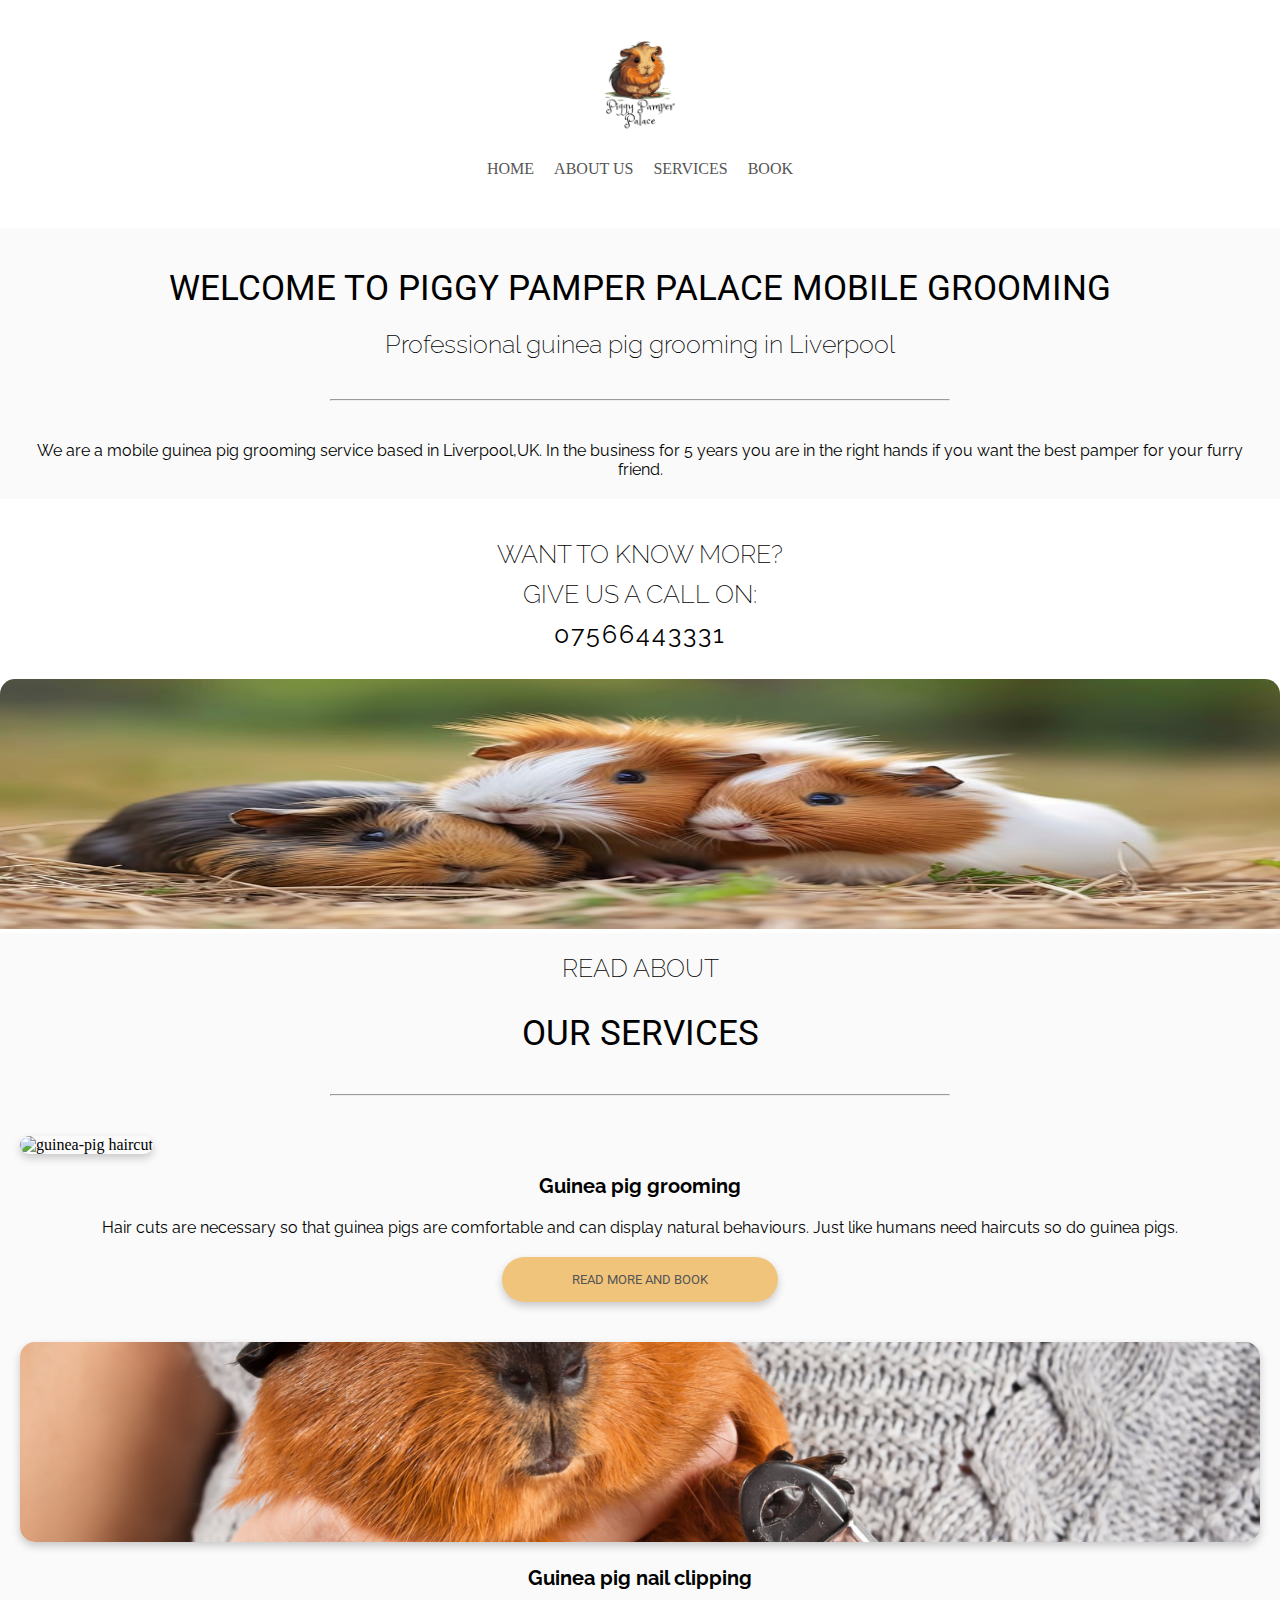
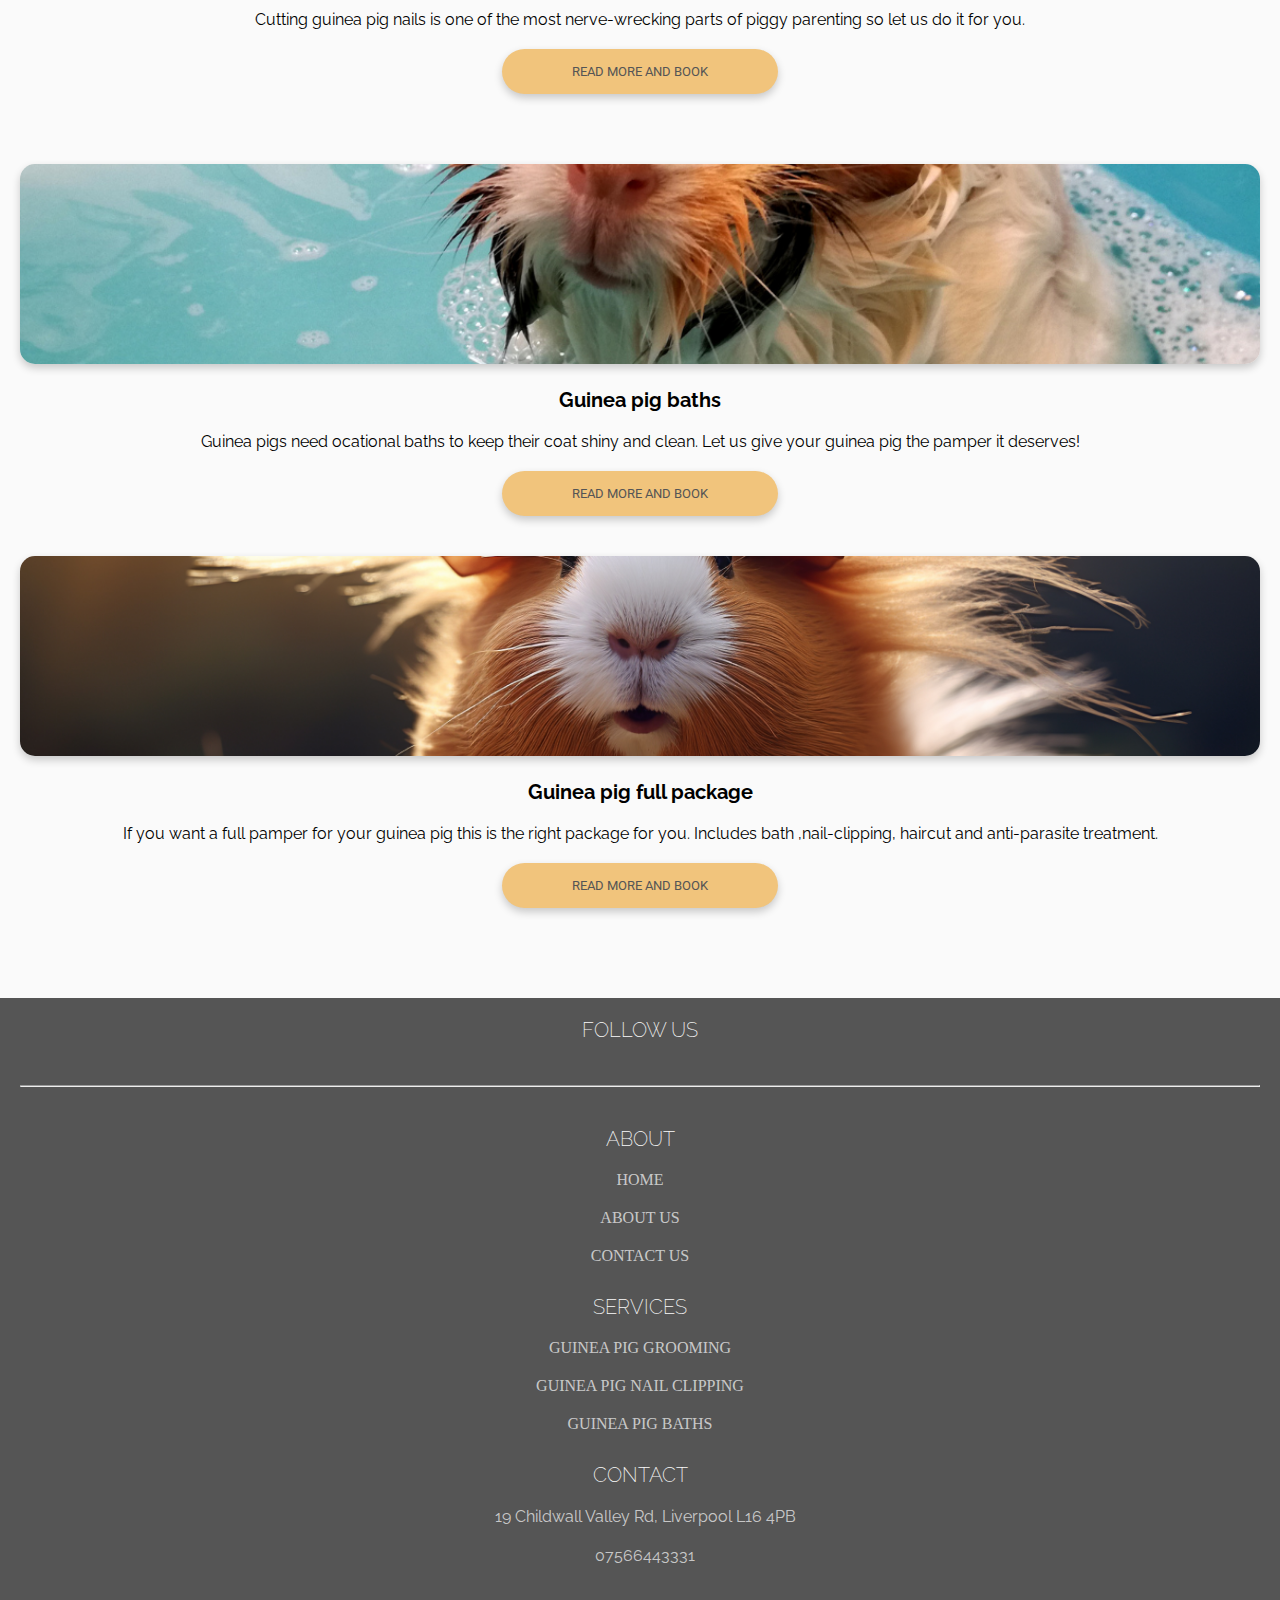
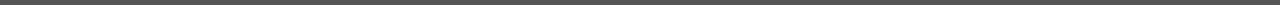
==== index.html @ 9cc69b30 "Add: Footer section and style it" ====
<!DOCTYPE html>
<html lang="en">
  <head>
    <meta charset="UTF-8" />
    <meta name="viewport" content="width=device-width, initial-scale=1.0" />
    <meta http-equiv="X-UA-Compatible" content="ie=edge" />
    <title>Piggy Pamper Palace</title>
    <!-- Font Awesome Link -->
    <link
      rel="stylesheet"
      href="https://cdnjs.cloudflare.com/ajax/libs/font-awesome/6.4.2/css/all.min.css"
      integrity="sha512-z3gLpd7yknf1YoNbCzqRKc4qyor8gaKU1qmn+CShxbuBusANI9QpRohGBreCFkKxLhei6S9CQXFEbbKuqLg0DA=="
      crossorigin="anonymous"
      referrerpolicy="no-referrer"
    />
    <!-- Logo Link -->
    <link rel="icon" type="image/png" href="assets/Images/logo.png" />
    <!-- CSS Link -->
    <link rel="stylesheet" href="assets/CSS/style.css" />
  </head>
  <body>
    <!-- Header section -->
    <header class="container">
      <div class="header-wrapper">
        <img src="assets/Images/logo.png" alt="gpig logo" />
        <nav>
          <ul class="nav-menu">
            <li><a href="index.html" class="nav-link">Home</a></li>
            <li><a href="#about-us" class="nav-link">About us</a></li>
            <li><a href="#our-services" class="nav-link">Services</a></li>
            <li><a href="form.html" class="nav-link">Book</a></li>
          </ul>
        </nav>
      </div>
    </header>
    <!-- About Us section -->
    <section class="container" id="about-us">
      <div class="about-us-wrapper">
        <h1>Welcome to Piggy Pamper Palace mobile grooming</h1>
        <h3>Professional guinea pig grooming in Liverpool</h3>
        <hr />

        <p>
          We are a mobile guinea pig grooming service based in Liverpool,UK. In
          the business for 5 years you are in the right hands if you want the
          best pamper for your furry friend.
        </p>
      </div>
    </section>
    <section id="call-us">
      <div class="call-us-wrapper">
        <h3>Want to know more?</h3>
        <h3>Give us a call on:</h3>
        <p>07566443331</p>
        <img src="assets/Images/gpig2.jpg" alt="guinea-pig" />
      </div>
    </section>
    <!-- Our Services section -->
    <section id="our-services" class="container">
      <div class="our-services-wrapper">
        <h3>Read about</h3>
        <h1>Our services</h1>
        <hr />

        <div class="card-wrapper">
          <div class="first-pair">
            <div class="card">
              <img
                src="assets/Images/gpig-hair.jpeg"
                class="card-img-top"
                alt="guinea-pig haircut"
              />
              <div class="card-body">
                <h4 class="card-title">Guinea pig grooming</h4>
                <p class="card-text">
                  Hair cuts are necessary so that guinea pigs are comfortable
                  and can display natural behaviours. Just like humans need
                  haircuts so do guinea pigs.
                </p>
                <a href="grooming.html" class="service-link"
                  ><button class="btn">Read more and book</button></a
                >
              </div>
            </div>
            <div class="card">
              <img
                src="assets/Images/gpig-nails.jpeg"
                class="card-img-top"
                alt="guinea-pig nail-clipping"
              />
              <div class="card-body">
                <h4 class="card-title">Guinea pig nail clipping</h4>
                <p class="card-text">
                  Cutting guinea pig nails is one of the most nerve-wrecking
                  parts of piggy parenting so let us do it for you.
                </p>
                <a href="nail-clipping.html" class="service-link"
                  ><button class="btn">Read more and book</button></a
                >
              </div>
            </div>
          </div>
          <div class="second-pair">
            <div class="card">
              <img
                src="assets/Images/gpig-bath.png"
                class="card-img-top"
                alt="guinea-pig bath"
              />
              <div class="card-body">
                <h4 class="card-title">Guinea pig baths</h4>
                <p class="card-text">
                  Guinea pigs need ocational baths to keep their coat shiny and
                  clean. Let us give your guinea pig the pamper it deserves!
                </p>
                <a href="baths.html" class="service-link">
                  <button class="btn">Read more and book</button></a
                >
              </div>
            </div>
            <div class="card">
              <img
                src="assets/Images/full-package.jpeg"
                class="card-img-top"
                alt="guinea-pig full package"
              />
              <div class="card-body">
                <h4 class="card-title">Guinea pig full package</h4>
                <p class="card-text">
                  If you want a full pamper for your guinea pig this is the
                  right package for you. Includes bath ,nail-clipping, haircut
                  and anti-parasite treatment.
                </p>
                <a href="full-package.html" class="service-link"
                  ><button class="btn">Read more and book</button></a
                >
              </div>
            </div>
          </div>
        </div>
      </div>
    </section>
     <!-- Footer section -->
     <footer class="container">
      <div class="social-media">
        <h4 class="footer-text">Follow Us</h4>
        <a href="https://www.instagram.com/" target="_blank" class="icon-link"
          ><i class="fa-brands fa-instagram"></i
        ></a>
        <a href="https://www.facebook.com/" target="_blank" class="icon-link"
          ><i class="fa-brands fa-facebook"></i
        ></a>
      </div>
      <hr class="hr-footer" />
      <div class="footer-links">
        <div class="footer-links-wrapper">
          <h4 class="footer-text">About</h4>

          <ul class="about-us">
            <li><a href="index.html">Home</a></li>
            <li><a href="#about-us">About Us</a></li>
            <li>
              <a href="mailto:support@piggypamperpalace.com">Contact Us</a>
            </li>
          </ul>
        </div>
        <div class="footer-links-wrapper">
          <h4 class="footer-text">Services</h4>
          <ul class="services">
            <li><a href="grooming.html">Guinea pig grooming</a></li>
            <li><a href="nail-clipping.html">Guinea pig nail clipping</a></li>
            <li><a href="baths.html">Guinea pig baths</a></li>
          </ul>
        </div>
        <div class="footer-links-wrapper">
          <h4 class="footer-text">Contact</h4>
          <div class="contact-wrapper">
            <i class="fa-solid fa-location-dot"></i>
            <p>19 Childwall Valley Rd, Liverpool L16 4PB</p>
          </div>
          <div class="contact-wrapper">
            <i class="fa-solid fa-phone"></i>
            <p>07566443331</p>
          </div>
        </div>
      </div>
    </footer>
  </body>
</html>

  </body>

</html>
---- assets/CSS/style.css ----
@import url("https://fonts.googleapis.com/css2?family=Raleway&family=Roboto&display=swap");

* {
  margin: 0;
  padding: 0;
  box-sizing: border-box;
}

/* ....Header section.... */

h1 {
  font-family: "Roboto", sans-serif;
}

h3,
h4,
p {
  font-family: "Raleway", sans-serif;
}

.container {
  padding: 20px;
  width: 100%;
}
header {
  margin-bottom: 30px;
}
.header-wrapper {
  display: flex;
  flex-direction: column;
  align-items: center;
  justify-content: center;
}

.header-wrapper img {
  max-width: 120px;
  margin-bottom: 20px;
}

.nav-menu {
  list-style: none;
}

.nav-menu li a:hover {
  color: #f1c47c;
}

.nav-link {
  text-decoration: none;
  color: #555555;
}

.nav-link:visited {
  color: #555555;
}

ul {
  display: flex;
  gap: 20px;
  text-transform: uppercase;
}

ul li a:visited,
ul li a {
  color: #fafafab6;
}

/* ....About us section .... */

#about-us {
  background-color: #fafafa;
  margin-bottom: 40px;
}
#about-us h1 {
  margin-bottom: 20px;
  font-size: 35px;
  text-align: center;
  font-weight: 400;
  text-transform: uppercase;
  padding-top: 20px;
}

#about-us h3 {
  text-align: center;
  margin-bottom: 40px;
  font-size: 25px;
  font-weight: 200;
}

hr {
  width: 50%;
  margin: 0 auto;
  margin-bottom: 40px;
}

#about-us p {
  text-align: center;
}

/* ....Call us section.... */

#call-us h3 {
  text-align: center;
  font-size: 25px;
  font-weight: 200;
  text-transform: uppercase;
  margin-bottom: 10px;
}

#call-us p {
  text-align: center;
  font-size: 25px;
  letter-spacing: 2px;
  margin-bottom: 30px;
}

#call-us img {
  width: 100%;
  height: 250px;
  border-radius: 15px 15px 0 0;
}

/* ....Our services section .... */

#our-services {
  width: 100%;
  background-color: #fafafa;
}
#our-services h3 {
  text-align: center;
  margin-bottom: 10px;
  font-size: 25px;
  font-weight: 200;
  text-transform: uppercase;
}

#our-services h1 {
  margin-bottom: 40px;
  font-size: 35px;
  text-align: center;
  font-weight: 400;
  text-transform: uppercase;
  padding-top: 20px;
}

.card-wrapper {
  justify-content: center;
  display: flex;
  flex-direction: column;
  margin-bottom: 30px;
  gap: 30px;
}

.card img,
.gpig-baths img,
.gpig-full-package img {
  width: 100%;
  height: 200px;
  border-radius: 15px;
  margin-bottom: 20px;
  object-fit: cover;
  box-shadow: 0 4px 8px 0 rgba(0, 0, 0, 0.2);
}

.card-title {
  text-align: center;
  margin-bottom: 20px;
  font-size: 20px;
}
.card-text {
  margin-bottom: 20px;
  text-align: center;
  font-family: "Raleway", sans-serif;
}
.service-link {
  text-decoration: none;
  display: flex;
  justify-content: center;
}

.btn {
  border-radius: 35px;
  padding: 15px 70px 15px 70px;
  border: 0;
  color: #555555;
  display: flex;
  margin: 0 auto;
  align-items: center;
  cursor: pointer;
  box-shadow: 0 4px 8px 0 rgba(0, 0, 0, 0.2);
  margin-bottom: 40px;
  font-family: "Roboto", sans-serif;
  background-color: #f1c47c;
  transition: background-color 1s;
  text-transform: uppercase;
}

.btn:hover {
  background-color: #ecd0a2;
}

/* ....Footer section.... */

footer {
  background-color: #555555;
}

footer ul {
  padding: 0;
}

footer p {
  margin: 0;
}
.social-media {
  text-align: center;
}

.footer-text {
  margin-bottom: 20px;
  font-size: 20px;
  font-weight: 200;
  text-transform: uppercase;
  color: #fafafa;
}

.social-media i {
  padding: 5px;
  font-size: 20px;
  margin-bottom: 20px;
}

.hr-footer {
  width: 100%;
}

.footer-links {
  text-align: center;
}
.about-us,
.services {
  display: flex;
  flex-direction: column;
  margin-bottom: 30px;
}

.about-us li a,
.services li a {
  text-decoration: none;
  color: #fafafab6;
}

.about-us li,
.services li {
  list-style: none;
}

.icon-link {
  text-decoration: none;
  color: black;
}
.contact-wrapper {
  display: flex;
  align-items: center;
  justify-content: center;
  gap: 10px;
  margin-bottom: 20px;
}

.contact-wrapper p {
  color: #fafafab6;
}
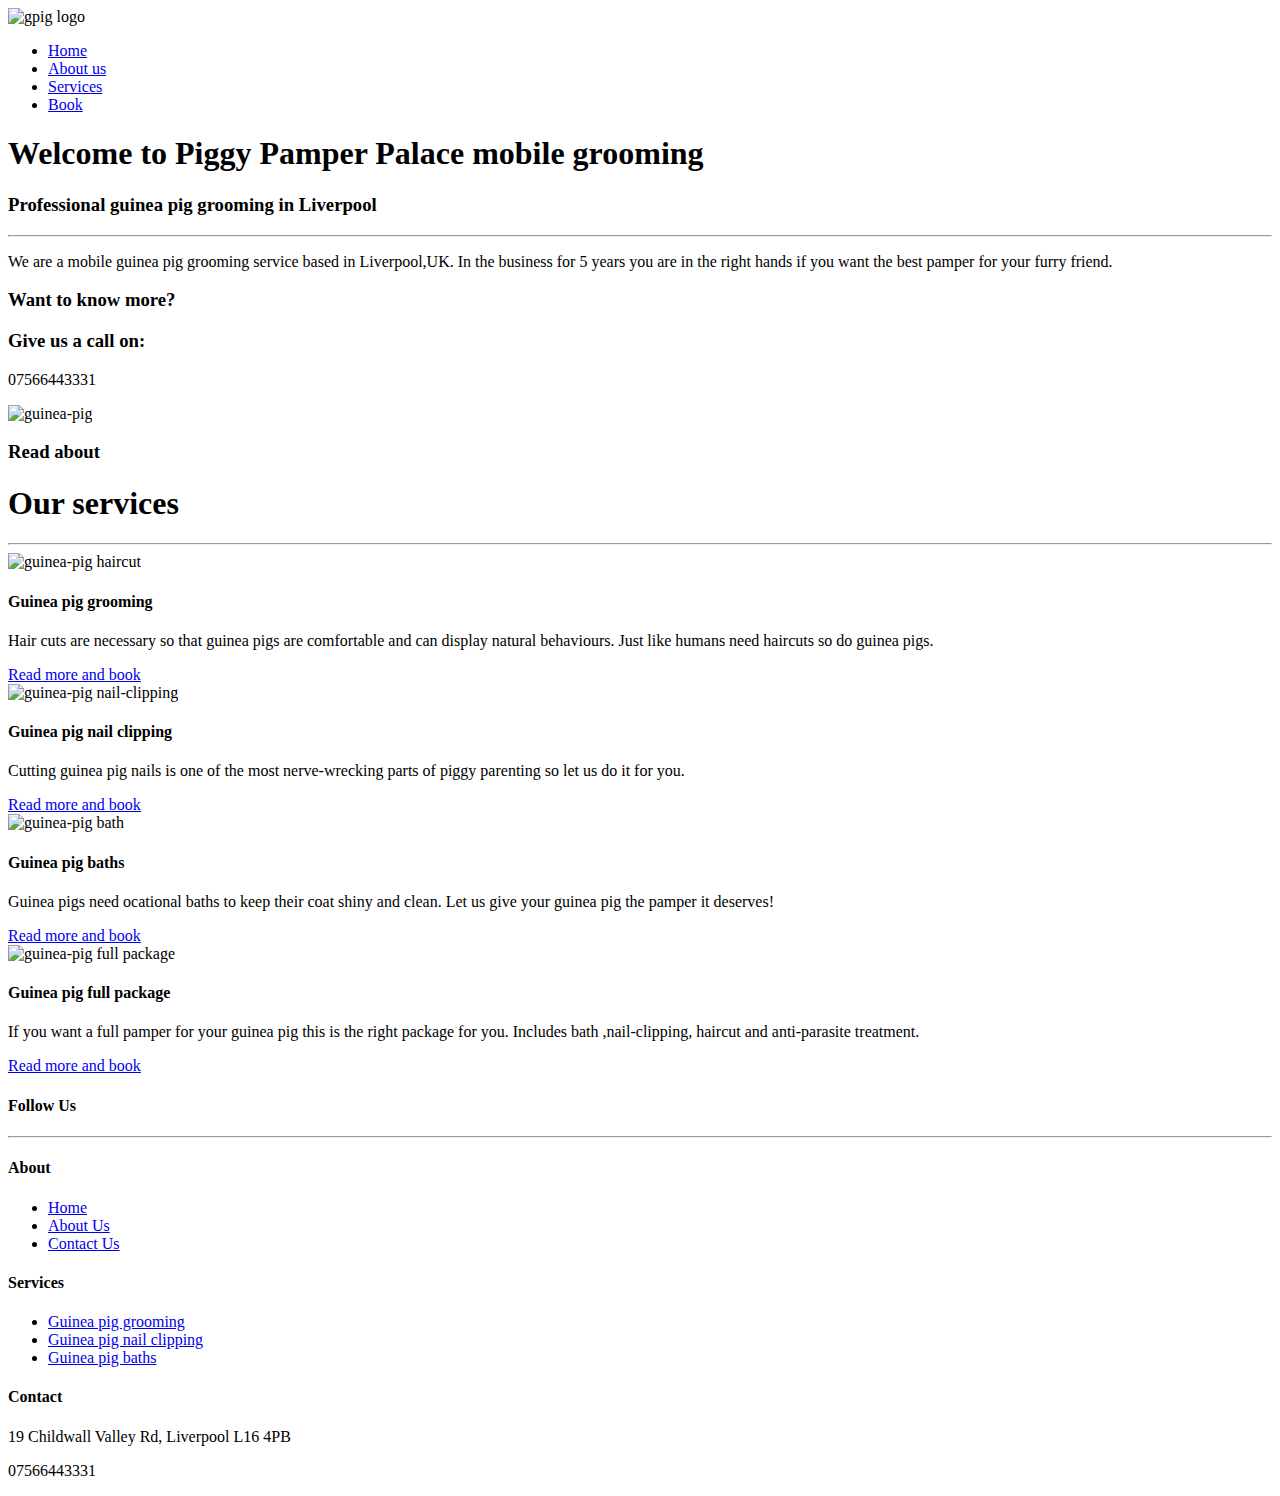
==== commit f845b68f: "fix: Removed the button and left only the a tag" ====
--- a/index.html
+++ b/index.html
@@ -1,193 +1,161 @@
 <!DOCTYPE html>
 <html lang="en">
-  <head>
-    <meta charset="UTF-8" />
-    <meta name="viewport" content="width=device-width, initial-scale=1.0" />
-    <meta http-equiv="X-UA-Compatible" content="ie=edge" />
-    <title>Piggy Pamper Palace</title>
-    <!-- Font Awesome Link -->
-    <link
-      rel="stylesheet"
-      href="https://cdnjs.cloudflare.com/ajax/libs/font-awesome/6.4.2/css/all.min.css"
-      integrity="sha512-z3gLpd7yknf1YoNbCzqRKc4qyor8gaKU1qmn+CShxbuBusANI9QpRohGBreCFkKxLhei6S9CQXFEbbKuqLg0DA=="
-      crossorigin="anonymous"
-      referrerpolicy="no-referrer"
-    />
-    <!-- Logo Link -->
-    <link rel="icon" type="image/png" href="assets/Images/logo.png" />
-    <!-- CSS Link -->
-    <link rel="stylesheet" href="assets/CSS/style.css" />
-  </head>
-  <body>
-    <!-- Header section -->
-    <header class="container">
-      <div class="header-wrapper">
-        <img src="assets/Images/logo.png" alt="gpig logo" />
-        <nav>
-          <ul class="nav-menu">
-            <li><a href="index.html" class="nav-link">Home</a></li>
-            <li><a href="#about-us" class="nav-link">About us</a></li>
-            <li><a href="#our-services" class="nav-link">Services</a></li>
-            <li><a href="form.html" class="nav-link">Book</a></li>
-          </ul>
-        </nav>
-      </div>
-    </header>
-    <!-- About Us section -->
-    <section class="container" id="about-us">
-      <div class="about-us-wrapper">
-        <h1>Welcome to Piggy Pamper Palace mobile grooming</h1>
-        <h3>Professional guinea pig grooming in Liverpool</h3>
-        <hr />
 
-        <p>
-          We are a mobile guinea pig grooming service based in Liverpool,UK. In
-          the business for 5 years you are in the right hands if you want the
-          best pamper for your furry friend.
-        </p>
-      </div>
-    </section>
-    <section id="call-us">
-      <div class="call-us-wrapper">
-        <h3>Want to know more?</h3>
-        <h3>Give us a call on:</h3>
-        <p>07566443331</p>
-        <img src="assets/Images/gpig2.jpg" alt="guinea-pig" />
-      </div>
-    </section>
-    <!-- Our Services section -->
-    <section id="our-services" class="container">
-      <div class="our-services-wrapper">
-        <h3>Read about</h3>
-        <h1>Our services</h1>
-        <hr />
+<head>
+  <meta charset="UTF-8">
+  <meta name="viewport" content="width=device-width, initial-scale=1.0">
+  <meta http-equiv="X-UA-Compatible" content="ie=edge">
+  <title>Piggy Pamper Palace</title>
+  <!-- Font Awesome Link -->
+  <link rel="stylesheet" href="https://cdnjs.cloudflare.com/ajax/libs/font-awesome/6.4.2/css/all.min.css"
+    integrity="sha512-z3gLpd7yknf1YoNbCzqRKc4qyor8gaKU1qmn+CShxbuBusANI9QpRohGBreCFkKxLhei6S9CQXFEbbKuqLg0DA=="
+    crossorigin="anonymous" referrerpolicy="no-referrer">
+  <!-- Logo Link -->
+  <link rel="icon" type="image/png" href="assets/images/logo.png">
+  <!-- CSS Link -->
+  <link rel="stylesheet" href="assets/css/style.css">
+</head>
 
-        <div class="card-wrapper">
-          <div class="first-pair">
-            <div class="card">
-              <img
-                src="assets/Images/gpig-hair.jpeg"
-                class="card-img-top"
-                alt="guinea-pig haircut"
-              />
-              <div class="card-body">
-                <h4 class="card-title">Guinea pig grooming</h4>
-                <p class="card-text">
-                  Hair cuts are necessary so that guinea pigs are comfortable
-                  and can display natural behaviours. Just like humans need
-                  haircuts so do guinea pigs.
-                </p>
-                <a href="grooming.html" class="service-link"
-                  ><button class="btn">Read more and book</button></a
-                >
-              </div>
-            </div>
-            <div class="card">
-              <img
-                src="assets/Images/gpig-nails.jpeg"
-                class="card-img-top"
-                alt="guinea-pig nail-clipping"
-              />
-              <div class="card-body">
-                <h4 class="card-title">Guinea pig nail clipping</h4>
-                <p class="card-text">
-                  Cutting guinea pig nails is one of the most nerve-wrecking
-                  parts of piggy parenting so let us do it for you.
-                </p>
-                <a href="nail-clipping.html" class="service-link"
-                  ><button class="btn">Read more and book</button></a
-                >
-              </div>
+<body>
+  <!-- Header section -->
+  <header class="container">
+    <div class="header-wrapper">
+      <img src="assets/images/logo.png" alt="gpig logo">
+      <nav>
+        <ul class="nav-menu">
+          <li><a href="index.html" class="nav-link">Home</a></li>
+          <li><a href="#about-us" class="nav-link">About us</a></li>
+          <li><a href="#our-services" class="nav-link">Services</a></li>
+          <li><a href="form.html" class="nav-link">Book</a></li>
+        </ul>
+      </nav>
+    </div>
+  </header>
+  <!-- About Us section -->
+  <section class="container" id="about-us">
+    <div class="about-us-wrapper">
+      <h1>Welcome to Piggy Pamper Palace mobile grooming</h1>
+      <h3>Professional guinea pig grooming in Liverpool</h3>
+      <hr>
+
+      <p>
+        We are a mobile guinea pig grooming service based in Liverpool,UK. In
+        the business for 5 years you are in the right hands if you want the
+        best pamper for your furry friend.
+      </p>
+    </div>
+  </section>
+  <section id="call-us">
+    <div class="call-us-wrapper">
+      <h3>Want to know more?</h3>
+      <h3>Give us a call on:</h3>
+      <p>07566443331</p>
+      <img src="assets/images/gpig2.jpg" alt="guinea-pig">
+    </div>
+  </section>
+  <!-- Our Services section -->
+  <section id="our-services" class="container">
+    <div class="our-services-wrapper">
+      <h3>Read about</h3>
+      <h1>Our services</h1>
+      <hr>
+
+      <div class="card-wrapper">
+        <div class="first-pair">
+          <div class="card">
+            <img src="assets/images/gpig-hair.jpeg" class="card-img-top" alt="guinea-pig haircut">
+            <div class="card-body">
+              <h4 class="card-title">Guinea pig grooming</h4>
+              <p class="card-text">
+                Hair cuts are necessary so that guinea pigs are comfortable
+                and can display natural behaviours. Just like humans need
+                haircuts so do guinea pigs.
+              </p>
+              <a href="grooming.html" class="service-link btn">Read more and book</a>
             </div>
           </div>
-          <div class="second-pair">
-            <div class="card">
-              <img
-                src="assets/Images/gpig-bath.png"
-                class="card-img-top"
-                alt="guinea-pig bath"
-              />
-              <div class="card-body">
-                <h4 class="card-title">Guinea pig baths</h4>
-                <p class="card-text">
-                  Guinea pigs need ocational baths to keep their coat shiny and
-                  clean. Let us give your guinea pig the pamper it deserves!
-                </p>
-                <a href="baths.html" class="service-link">
-                  <button class="btn">Read more and book</button></a
-                >
-              </div>
+          <div class="card">
+            <img src="assets/images/gpig-nails.jpeg" class="card-img-top" alt="guinea-pig nail-clipping">
+            <div class="card-body">
+              <h4 class="card-title">Guinea pig nail clipping</h4>
+              <p class="card-text">
+                Cutting guinea pig nails is one of the most nerve-wrecking
+                parts of piggy parenting so let us do it for you.
+              </p>
+              <a href="nail-clipping.html" class="service-link btn">Read more and book</a>
             </div>
-            <div class="card">
-              <img
-                src="assets/Images/full-package.jpeg"
-                class="card-img-top"
-                alt="guinea-pig full package"
-              />
-              <div class="card-body">
-                <h4 class="card-title">Guinea pig full package</h4>
-                <p class="card-text">
-                  If you want a full pamper for your guinea pig this is the
-                  right package for you. Includes bath ,nail-clipping, haircut
-                  and anti-parasite treatment.
-                </p>
-                <a href="full-package.html" class="service-link"
-                  ><button class="btn">Read more and book</button></a
-                >
-              </div>
+          </div>
+        </div>
+        <div class="second-pair">
+          <div class="card">
+            <img src="assets/images/gpig-bath.png" class="card-img-top" alt="guinea-pig bath">
+            <div class="card-body">
+              <h4 class="card-title">Guinea pig baths</h4>
+              <p class="card-text">
+                Guinea pigs need ocational baths to keep their coat shiny and
+                clean. Let us give your guinea pig the pamper it deserves!
+              </p>
+              <a href="baths.html" class="service-link btn">
+                Read more and book</a>
+            </div>
+          </div>
+          <div class="card">
+            <img src="assets/images/full-package.jpeg" class="card-img-top" alt="guinea-pig full package">
+            <div class="card-body">
+              <h4 class="card-title">Guinea pig full package</h4>
+              <p class="card-text">
+                If you want a full pamper for your guinea pig this is the
+                right package for you. Includes bath ,nail-clipping, haircut
+                and anti-parasite treatment.
+              </p>
+              <a href="full-package.html" class="service-link btn">Read more and book</a>
             </div>
           </div>
         </div>
       </div>
-    </section>
-     <!-- Footer section -->
-     <footer class="container">
-      <div class="social-media">
-        <h4 class="footer-text">Follow Us</h4>
-        <a href="https://www.instagram.com/" target="_blank" class="icon-link"
-          ><i class="fa-brands fa-instagram"></i
-        ></a>
-        <a href="https://www.facebook.com/" target="_blank" class="icon-link"
-          ><i class="fa-brands fa-facebook"></i
-        ></a>
+    </div>
+  </section>
+  <!-- Footer section -->
+  <footer class="container">
+    <div class="social-media">
+      <h4 class="footer-text">Follow Us</h4>
+      <a href="https://www.instagram.com/" target="_blank" class="icon-link"><i class="fa-brands fa-instagram"></i></a>
+      <a href="https://www.facebook.com/" target="_blank" class="icon-link"><i class="fa-brands fa-facebook"></i></a>
+    </div>
+    <hr class="hr-footer">
+    <div class="footer-links">
+      <div class="footer-links-wrapper">
+        <h4 class="footer-text">About</h4>
+
+        <ul class="about-us">
+          <li><a href="index.html">Home</a></li>
+          <li><a href="#about-us">About Us</a></li>
+          <li>
+            <a href="mailto:support@piggypamperpalace.com">Contact Us</a>
+          </li>
+        </ul>
       </div>
-      <hr class="hr-footer" />
-      <div class="footer-links">
-        <div class="footer-links-wrapper">
-          <h4 class="footer-text">About</h4>
-
-          <ul class="about-us">
-            <li><a href="index.html">Home</a></li>
-            <li><a href="#about-us">About Us</a></li>
-            <li>
-              <a href="mailto:support@piggypamperpalace.com">Contact Us</a>
-            </li>
-          </ul>
+      <div class="footer-links-wrapper">
+        <h4 class="footer-text">Services</h4>
+        <ul class="services">
+          <li><a href="grooming.html">Guinea pig grooming</a></li>
+          <li><a href="nail-clipping.html">Guinea pig nail clipping</a></li>
+          <li><a href="baths.html">Guinea pig baths</a></li>
+        </ul>
+      </div>
+      <div class="footer-links-wrapper">
+        <h4 class="footer-text">Contact</h4>
+        <div class="contact-wrapper">
+          <i class="fa-solid fa-location-dot"></i>
+          <p>19 Childwall Valley Rd, Liverpool L16 4PB</p>
         </div>
-        <div class="footer-links-wrapper">
-          <h4 class="footer-text">Services</h4>
-          <ul class="services">
-            <li><a href="grooming.html">Guinea pig grooming</a></li>
-            <li><a href="nail-clipping.html">Guinea pig nail clipping</a></li>
-            <li><a href="baths.html">Guinea pig baths</a></li>
-          </ul>
-        </div>
-        <div class="footer-links-wrapper">
-          <h4 class="footer-text">Contact</h4>
-          <div class="contact-wrapper">
-            <i class="fa-solid fa-location-dot"></i>
-            <p>19 Childwall Valley Rd, Liverpool L16 4PB</p>
-          </div>
-          <div class="contact-wrapper">
-            <i class="fa-solid fa-phone"></i>
-            <p>07566443331</p>
-          </div>
+        <div class="contact-wrapper">
+          <i class="fa-solid fa-phone"></i>
+          <p>07566443331</p>
         </div>
       </div>
-    </footer>
-  </body>
-</html>
+    </div>
+  </footer>
+</body>
 
-  </body>
-
-</html>
+</html>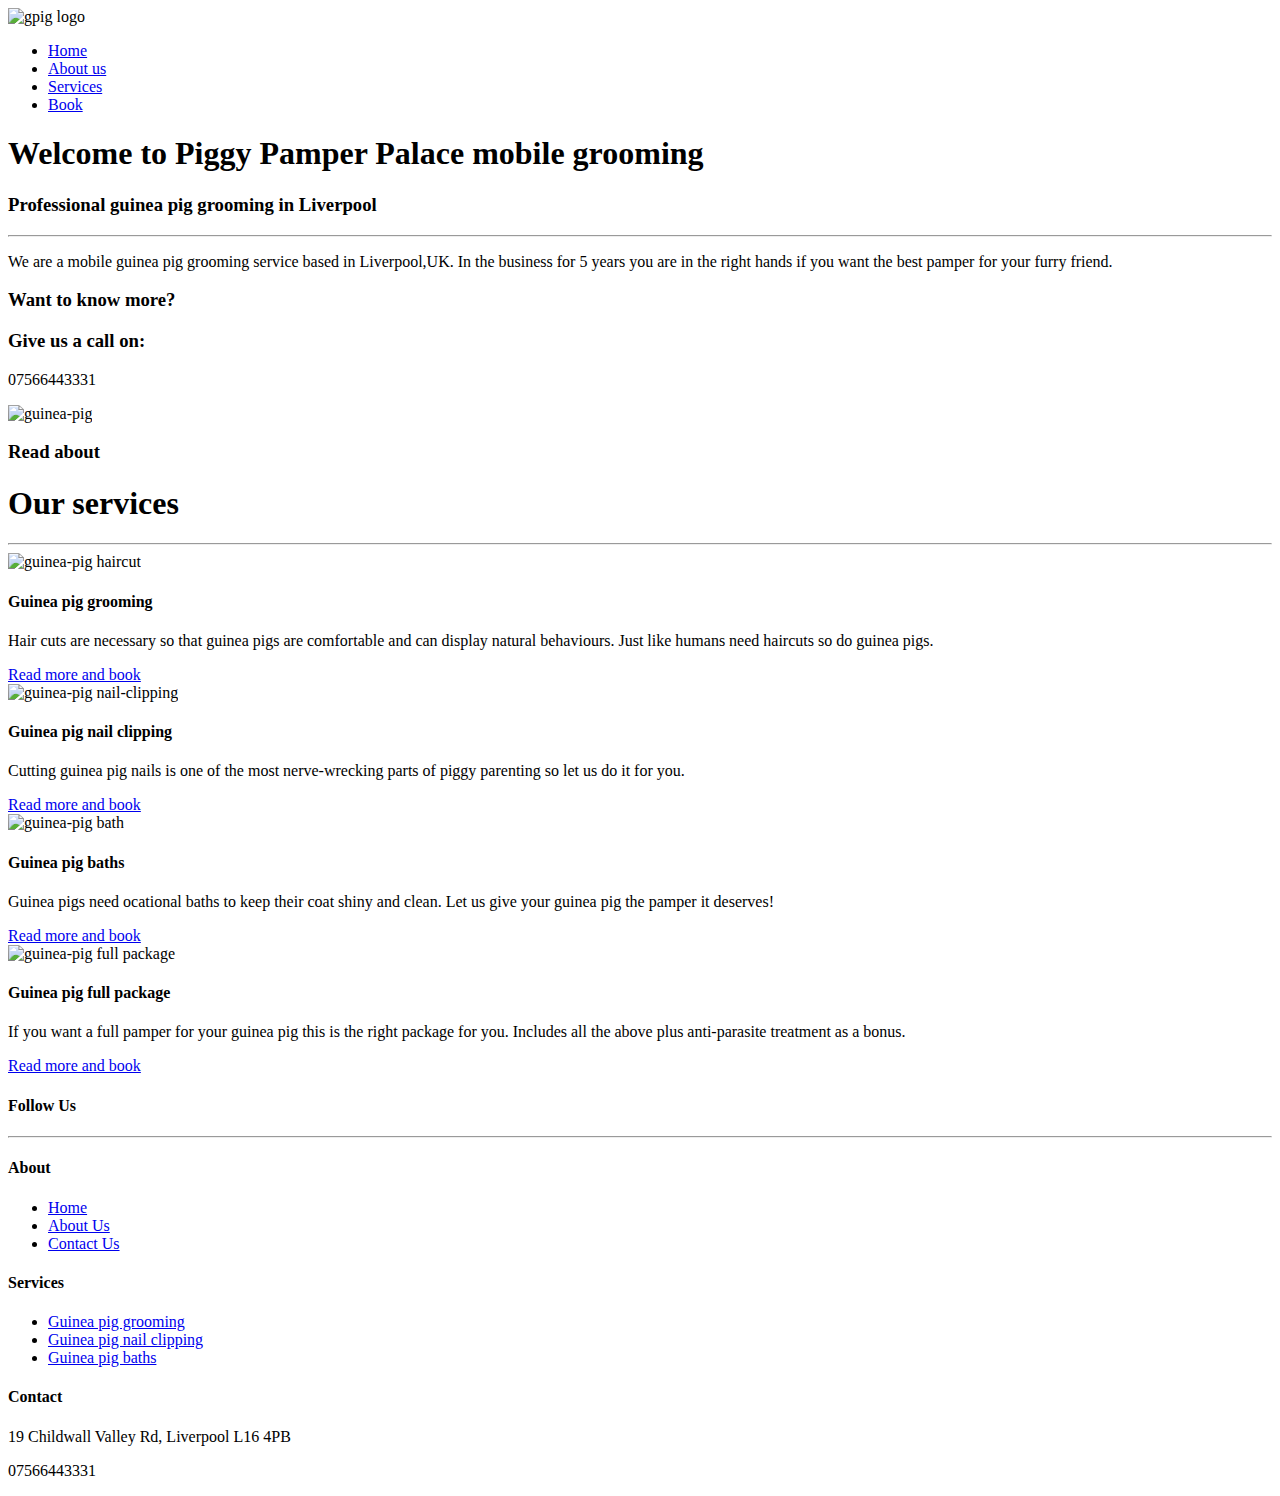
==== commit 0e7c610c: "fix : Changed the card text of full package" ====
--- a/index.html
+++ b/index.html
@@ -105,11 +105,11 @@
               <h4 class="card-title">Guinea pig full package</h4>
               <p class="card-text">
                 If you want a full pamper for your guinea pig this is the
-                right package for you. Includes bath ,nail-clipping, haircut
-                and anti-parasite treatment.
+                right package for you. Includes all the above plus anti-parasite treatment as a bonus.
               </p>
-              <a href="full-package.html" class="service-link btn">Read more and book</a>
             </div>
+            <a href="full-package.html" class="service-link btn">Read more and book</a>
+
           </div>
         </div>
       </div>
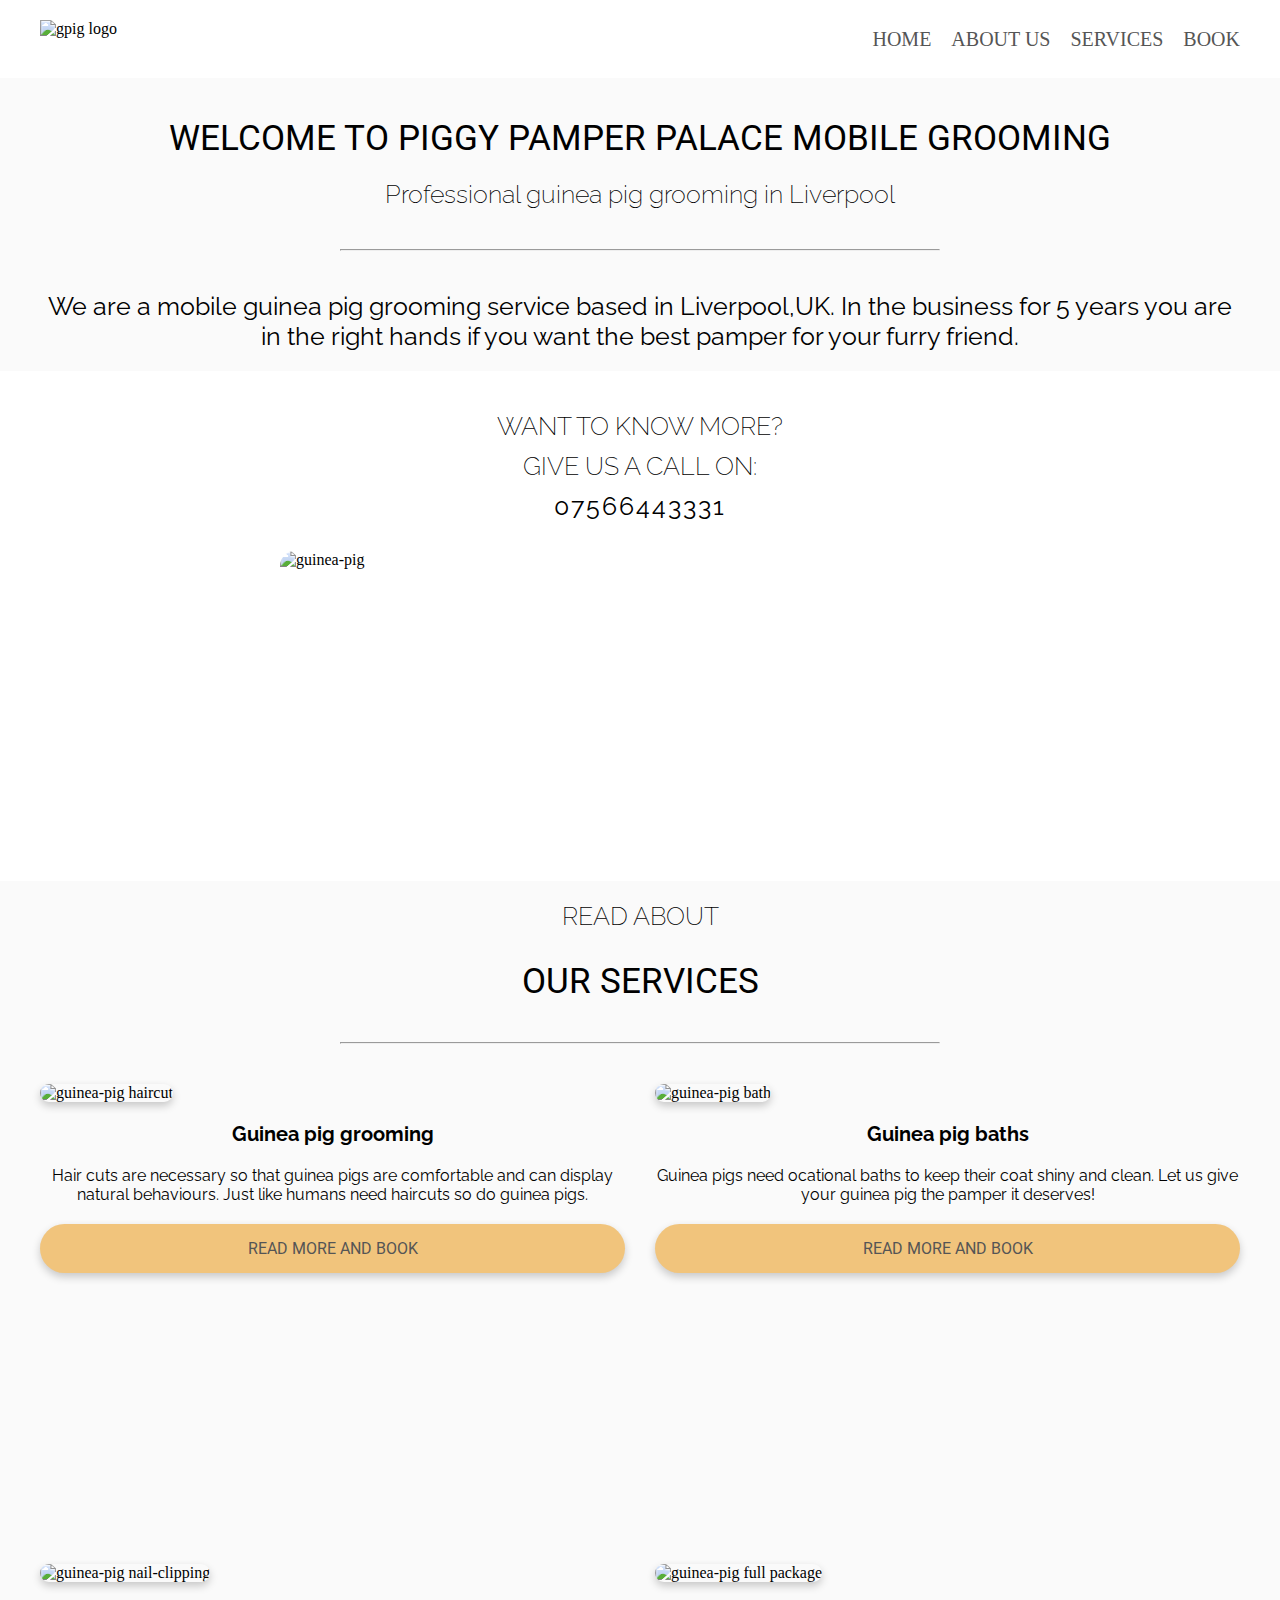
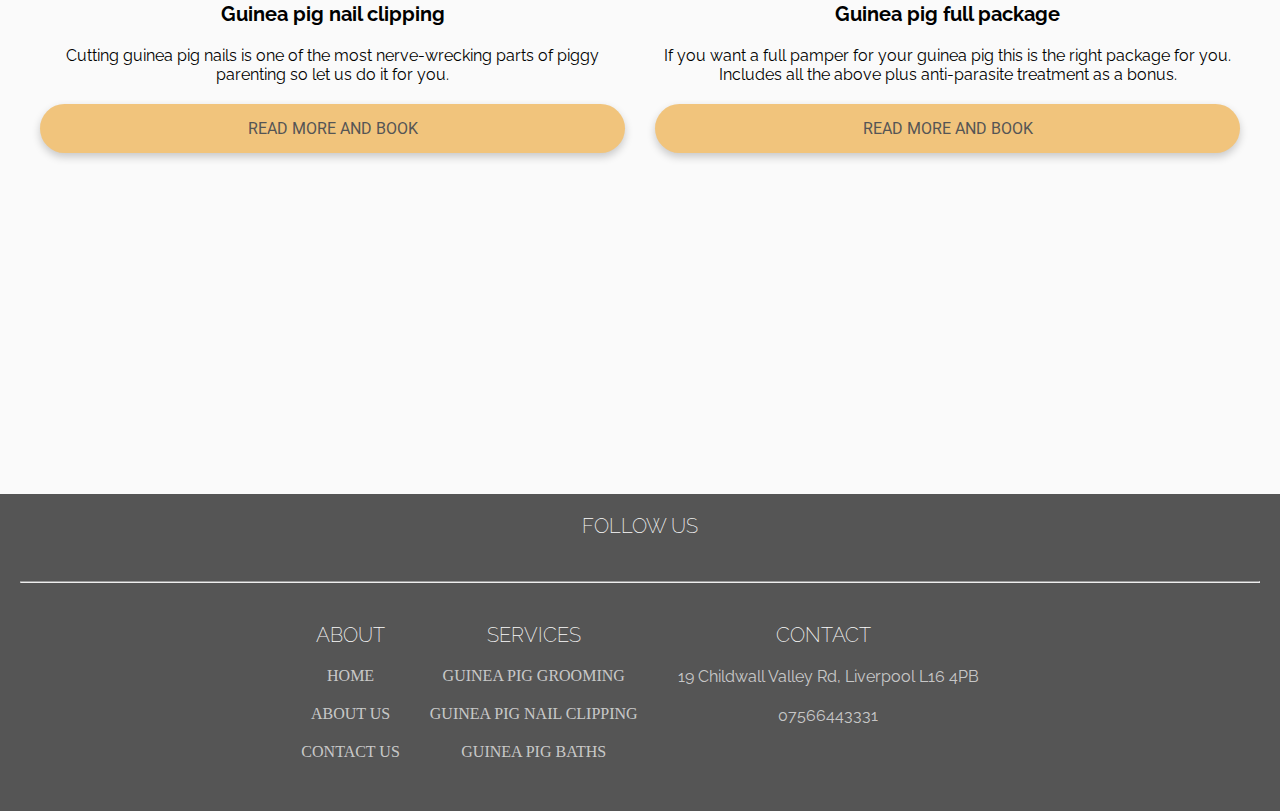
==== commit b8e67d4d: "fix: Renamed images folder" ====
--- a/index.html
+++ b/index.html
@@ -107,9 +107,9 @@
                 If you want a full pamper for your guinea pig this is the
                 right package for you. Includes all the above plus anti-parasite treatment as a bonus.
               </p>
+
+              <a href="full-package.html" class="service-link btn">Read more and book</a>
             </div>
-            <a href="full-package.html" class="service-link btn">Read more and book</a>
-
           </div>
         </div>
       </div>
--- a/assets/css/style.css
+++ b/assets/css/style.css
@@ -0,0 +1,529 @@
+@import url("https://fonts.googleapis.com/css2?family=Raleway&family=Roboto&display=swap");
+
+* {
+  margin: 0;
+  padding: 0;
+  box-sizing: border-box;
+}
+
+/* ....Header section.... */
+
+h1 {
+  font-family: "Roboto", sans-serif;
+}
+
+h3,
+h4,
+p {
+  font-family: "Raleway", sans-serif;
+}
+
+.container {
+  padding: 20px;
+  width: 100%;
+}
+header {
+  margin-bottom: 30px;
+}
+.header-wrapper {
+  display: flex;
+  flex-direction: column;
+  align-items: center;
+  justify-content: center;
+}
+
+.header-wrapper img {
+  max-width: 120px;
+  margin-bottom: 20px;
+}
+
+.nav-menu {
+  list-style: none;
+}
+
+.nav-menu li a:hover {
+  color: #f1c47c;
+}
+
+.nav-link {
+  text-decoration: none;
+  color: #555555;
+}
+
+.nav-link:visited {
+  color: #555555;
+}
+
+ul {
+  display: flex;
+  gap: 20px;
+  text-transform: uppercase;
+}
+
+ul li a:visited,
+ul li a {
+  color: #fafafab6;
+}
+
+/* ....About us section .... */
+
+#about-us {
+  background-color: #fafafa;
+  margin-bottom: 40px;
+}
+#about-us h1 {
+  margin-bottom: 20px;
+  font-size: 35px;
+  text-align: center;
+  font-weight: 400;
+  text-transform: uppercase;
+  padding-top: 20px;
+}
+
+#about-us h3 {
+  text-align: center;
+  margin-bottom: 40px;
+  font-size: 25px;
+  font-weight: 200;
+}
+
+hr {
+  width: 50%;
+  margin: 0 auto;
+  margin-bottom: 40px;
+}
+
+#about-us p {
+  text-align: center;
+}
+
+/* ....Call us section.... */
+
+#call-us h3 {
+  text-align: center;
+  font-size: 25px;
+  font-weight: 200;
+  text-transform: uppercase;
+  margin-bottom: 10px;
+}
+
+#call-us p {
+  text-align: center;
+  font-size: 25px;
+  letter-spacing: 2px;
+  margin-bottom: 30px;
+}
+
+#call-us img {
+  width: 100%;
+  height: 250px;
+  border-radius: 15px 15px 0 0;
+}
+
+/* ....Our services section .... */
+
+#our-services {
+  width: 100%;
+  background-color: #fafafa;
+}
+#our-services h3 {
+  text-align: center;
+  margin-bottom: 10px;
+  font-size: 25px;
+  font-weight: 200;
+  text-transform: uppercase;
+}
+
+#our-services h1 {
+  margin-bottom: 40px;
+  font-size: 35px;
+  text-align: center;
+  font-weight: 400;
+  text-transform: uppercase;
+  padding-top: 20px;
+}
+
+.card-wrapper {
+  justify-content: center;
+  display: flex;
+  flex-direction: column;
+  margin-bottom: 30px;
+  gap: 30px;
+}
+
+.card img,
+.gpig-baths img,
+.gpig-full-package img {
+  width: 100%;
+  height: auto;
+  border-radius: 15px;
+  margin-bottom: 20px;
+  object-fit: cover;
+  box-shadow: 0 4px 8px 0 rgba(0, 0, 0, 0.2);
+}
+
+.card-title {
+  text-align: center;
+  margin-bottom: 20px;
+  font-size: 20px;
+  font-weight: bold;
+}
+.card-text {
+  margin-bottom: 20px;
+  text-align: center;
+  font-family: "Raleway", sans-serif;
+}
+.service-link {
+  text-decoration: none;
+  display: flex;
+  justify-content: center;
+}
+
+.btn {
+  border-radius: 35px;
+  /* padding: 15px 70px 15px 70px; */
+  padding: 15px 5%;
+  border: 0;
+  color: #555555;
+  display: flex;
+  margin: 0 auto;
+  align-items: center;
+  cursor: pointer;
+  box-shadow: 0 4px 8px 0 rgba(0, 0, 0, 0.2);
+  margin-bottom: 40px;
+  font-family: "Roboto", sans-serif;
+  background-color: #f1c47c;
+  transition: background-color 1s;
+  text-transform: uppercase;
+  width: 100%;
+}
+
+.btn:hover {
+  background-color: #ecd0a2;
+}
+
+/* ....Footer section.... */
+
+footer {
+  background-color: #555555;
+}
+
+footer ul {
+  padding: 0;
+}
+
+footer p {
+  margin: 0;
+}
+.social-media {
+  text-align: center;
+}
+
+.footer-text {
+  margin-bottom: 20px;
+  font-size: 20px;
+  font-weight: 200;
+  text-transform: uppercase;
+  color: #fafafa;
+}
+
+.social-media i {
+  padding: 5px;
+  font-size: 20px;
+  margin-bottom: 20px;
+}
+
+.hr-footer {
+  width: 100%;
+}
+
+.footer-links {
+  text-align: center;
+}
+.about-us,
+.services {
+  display: flex;
+  flex-direction: column;
+  margin-bottom: 30px;
+}
+
+.about-us li a,
+.services li a {
+  text-decoration: none;
+  color: #fafafab6;
+}
+
+.about-us li a:hover,
+.services li a:hover,
+.contact-wrapper p:hover {
+  color: #fafafa69;
+}
+
+.about-us li,
+.services li {
+  list-style: none;
+}
+
+.icon-link {
+  text-decoration: none;
+  color: black;
+}
+.contact-wrapper {
+  display: flex;
+  align-items: center;
+  justify-content: center;
+  gap: 10px;
+  margin-bottom: 20px;
+}
+
+.contact-wrapper p {
+  color: #fafafab6;
+}
+
+/* ....Grooming page.... */
+.header-img img {
+  max-width: 120px;
+  margin-bottom: 20px;
+  margin: 0 auto;
+}
+
+.header-img {
+  display: flex;
+}
+
+.gpig-grooming {
+  background-color: #fafafa;
+}
+.back-link i {
+  font-size: 25px;
+}
+
+.grooming-cards {
+  display: flex;
+  flex-direction: column;
+}
+
+.grooming-card img {
+  width: 100%;
+  height: 200px;
+  border-radius: 15px;
+  box-shadow: 0 4px 8px 0 rgba(0, 0, 0, 0.2);
+  margin-bottom: 30px;
+}
+
+.grooming-title,
+.grooming-subtitle,
+.bath-title {
+  text-align: center;
+  margin-bottom: 20px;
+  text-transform: uppercase;
+}
+
+.grooming-subtitle {
+  font-size: 20px;
+  font-weight: 100;
+}
+
+/* ....Form page.... */
+.form-mb-5 {
+  margin-bottom: 20px;
+}
+.form-pt-3 {
+  padding-top: 12px;
+}
+.form-main-wrapper {
+  display: flex;
+  align-items: center;
+  justify-content: center;
+  padding: 48px;
+}
+
+.form-wrapper {
+  margin: 0 auto;
+  max-width: 550px;
+  width: 100%;
+  background: white;
+}
+.form-label {
+  display: block;
+  font-weight: 500;
+  font-size: 16px;
+  color: #07074d;
+  margin-bottom: 12px;
+}
+.form-label-2 {
+  font-weight: 600;
+  font-size: 20px;
+  margin-bottom: 20px;
+}
+
+.form-input {
+  width: 100%;
+  padding: 12px 24px;
+  border-radius: 6px;
+  border: 1px solid #e0e0e0;
+  background: white;
+  font-weight: 500;
+  font-size: 16px;
+  color: #6b7280;
+  outline: none;
+  resize: none;
+}
+.form-input:focus {
+  border-color: #555555;
+  box-shadow: 0px 3px 8px rgba(0, 0, 0, 0.05);
+}
+
+.form-btn {
+  text-align: center;
+  font-size: 16px;
+  border-radius: 6px;
+  padding: 14px 32px;
+  border: none;
+  font-weight: 600;
+  background-color: #555555;
+  color: white;
+  width: 100%;
+  cursor: pointer;
+}
+.form-btn:hover {
+  box-shadow: 0px 3px 8px rgba(0, 0, 0, 0.05);
+}
+
+.form--mx-3 {
+  margin-left: -12px;
+  margin-right: -12px;
+}
+.form-px-3 {
+  padding-left: 12px;
+  padding-right: 12px;
+}
+.flex {
+  display: flex;
+}
+.flex-wrap {
+  flex-wrap: wrap;
+}
+.w-full {
+  width: 100%;
+}
+
+/* ....Nail clipping page.... */
+
+.gpig-nail-clipping-title {
+  text-align: center;
+  text-transform: uppercase;
+  margin-bottom: 30px;
+  font-weight: bold;
+}
+.gpig-nail-clipping-subtitle {
+  text-align: center;
+}
+
+#carouselExampleCaptions {
+  margin-bottom: 30px;
+}
+
+.carousel-item img {
+  border-radius: 15px;
+}
+
+#service-select {
+  width: 100%;
+  padding: 12px 24px;
+  border-radius: 6px;
+  border: 1px solid #e0e0e0;
+  background: white;
+  font-weight: 500;
+  font-size: 16px;
+  color: #6b7280;
+  outline: none;
+  resize: none;
+}
+
+/* ....Bath page.... */
+
+.bath-subtitle {
+  text-align: center;
+  margin-bottom: 20px;
+}
+
+/* ....Media Queries.... */
+
+@media screen and (min-width: 572px) {
+  .nav-link {
+    font-size: 20px;
+  }
+
+  #about-us p {
+    font-size: 25px;
+  }
+  .card-wrapper {
+    flex-direction: row;
+  }
+
+  .card img {
+    height: 200px;
+  }
+  .first-pair,
+  .second-pair {
+    width: 100%;
+  }
+
+  .card {
+    height: 450px;
+    margin-bottom: 30px;
+  }
+
+  #call-us img,
+  .grooming-card img,
+  .gpig-baths img {
+    width: 70%;
+    height: 250px;
+    border-radius: 15px;
+    display: block;
+    margin-left: auto;
+    margin-right: auto;
+    margin-bottom: 30px;
+  }
+}
+
+@media screen and (min-width: 768px) {
+  .about-us-wrapper,
+  .call-us-wrapper,
+  .our-services-wrapper,
+  .social-media {
+    max-width: 1200px;
+    margin: 0 auto;
+  }
+
+  header {
+    width: 100%;
+    margin-bottom: 0;
+  }
+
+  .card img {
+    height: 250px;
+    width: 100%;
+    object-fit: cover;
+  }
+  #call-us img {
+    width: 60%;
+    height: 300px;
+  }
+
+  .header-wrapper {
+    max-width: 1200px;
+    margin: 0 auto;
+    display: flex;
+    flex-direction: row;
+    justify-content: space-between;
+  }
+
+  .footer-links {
+    display: flex;
+    flex-direction: row;
+    justify-content: center;
+    gap: 30px;
+  }
+}
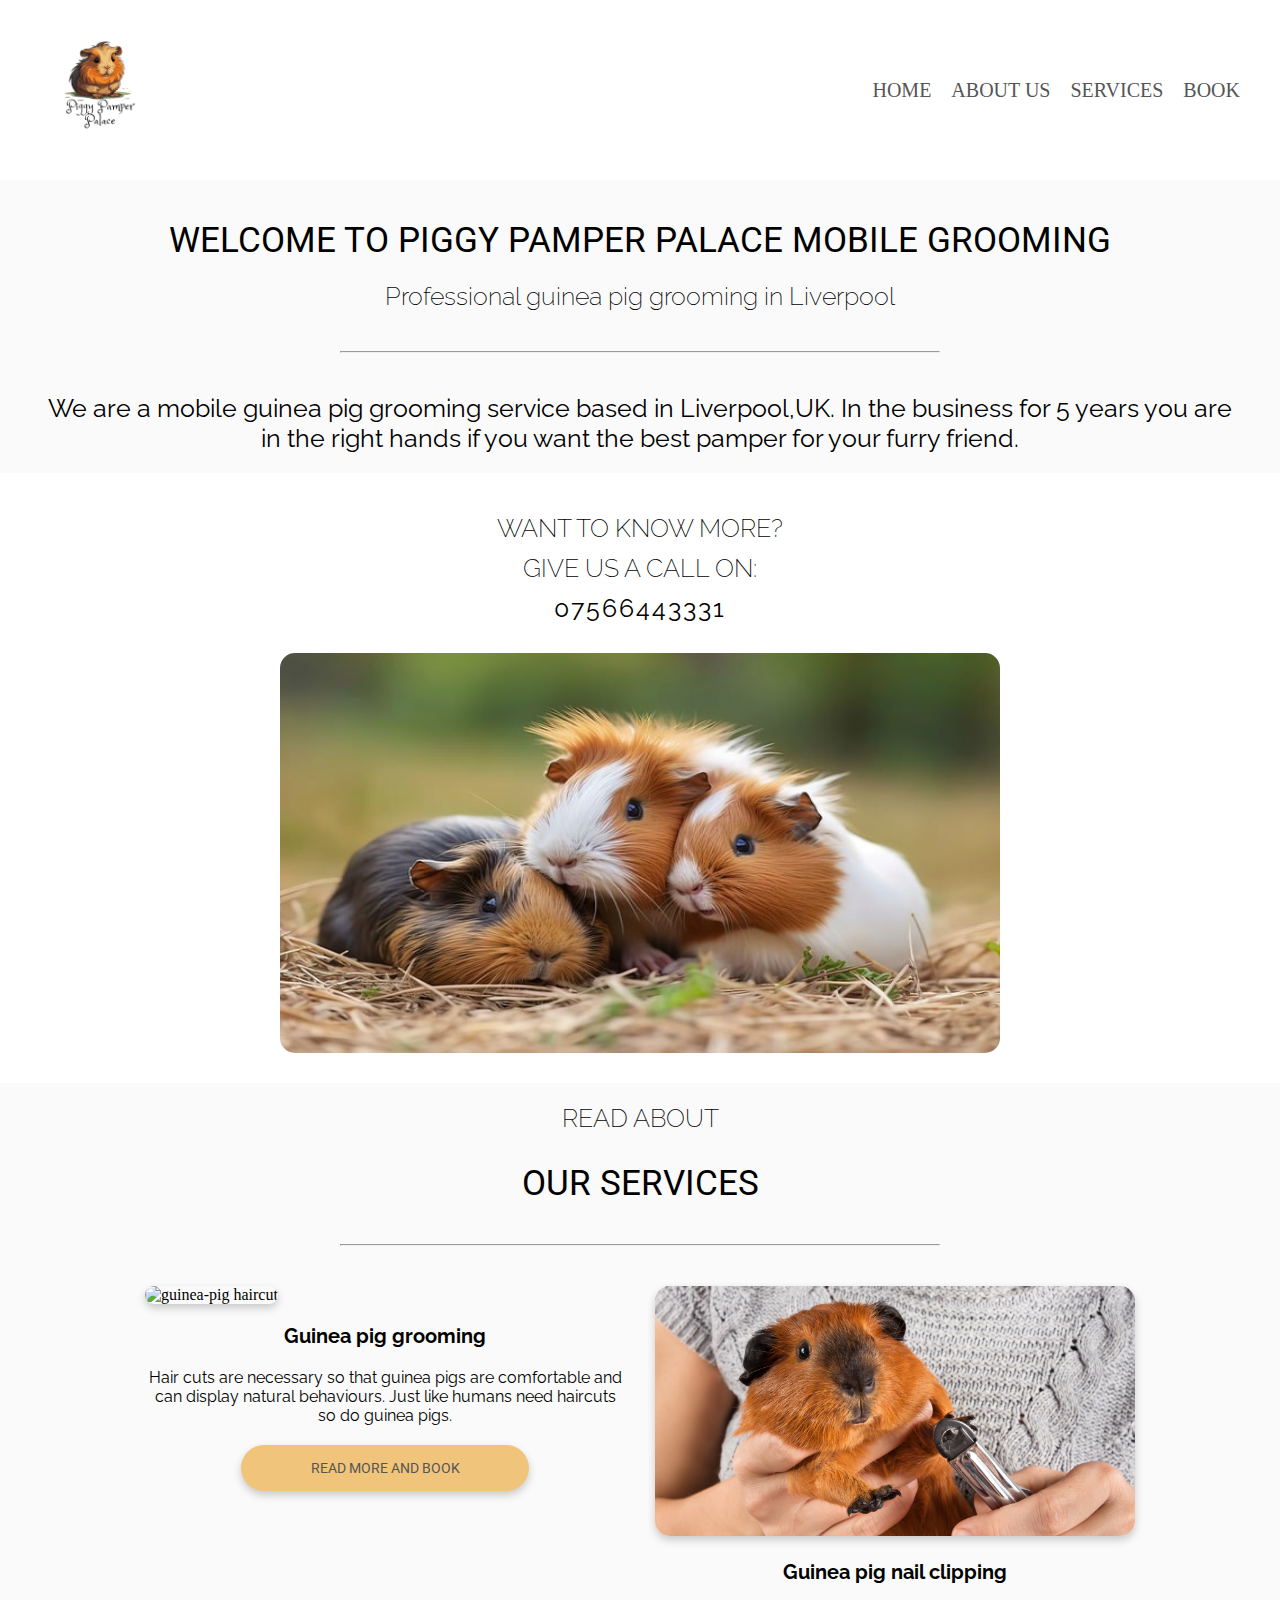
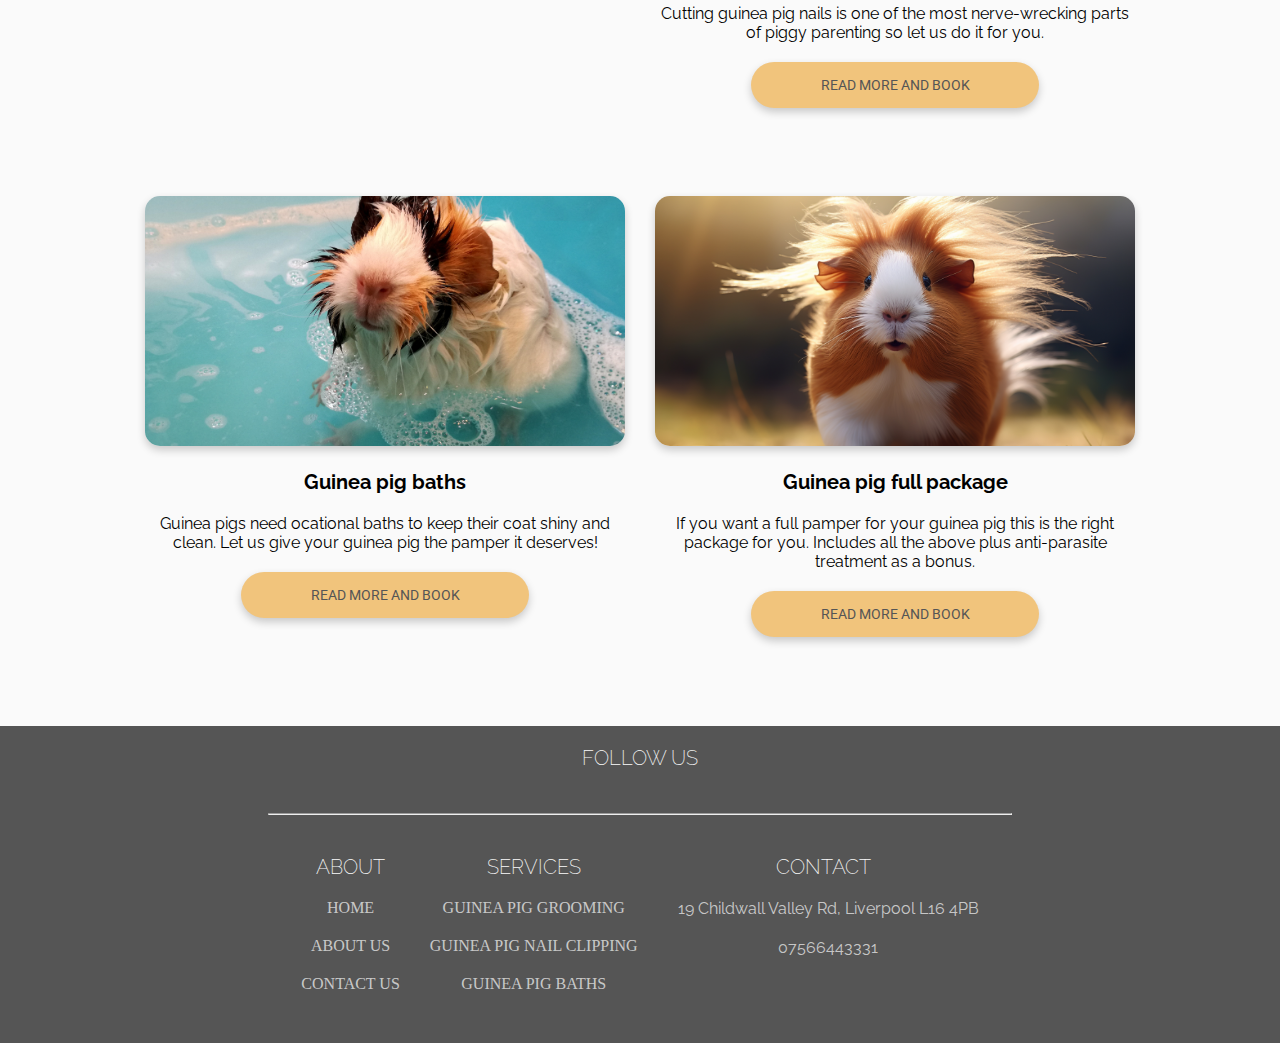
==== commit b5114b7a: "refactor: removed first pair and second pair divs" ====
--- a/index.html
+++ b/index.html
@@ -61,57 +61,57 @@
       <hr>
 
       <div class="card-wrapper">
-        <div class="first-pair">
-          <div class="card">
-            <img src="assets/images/gpig-hair.jpeg" class="card-img-top" alt="guinea-pig haircut">
-            <div class="card-body">
-              <h4 class="card-title">Guinea pig grooming</h4>
-              <p class="card-text">
-                Hair cuts are necessary so that guinea pigs are comfortable
-                and can display natural behaviours. Just like humans need
-                haircuts so do guinea pigs.
-              </p>
-              <a href="grooming.html" class="service-link btn">Read more and book</a>
-            </div>
-          </div>
-          <div class="card">
-            <img src="assets/images/gpig-nails.jpeg" class="card-img-top" alt="guinea-pig nail-clipping">
-            <div class="card-body">
-              <h4 class="card-title">Guinea pig nail clipping</h4>
-              <p class="card-text">
-                Cutting guinea pig nails is one of the most nerve-wrecking
-                parts of piggy parenting so let us do it for you.
-              </p>
-              <a href="nail-clipping.html" class="service-link btn">Read more and book</a>
-            </div>
+
+        <div class="card">
+          <img src="assets/images/gpig-hair.jpeg" class="card-img-top" alt="guinea-pig haircut">
+          <div class="card-body">
+            <h4 class="card-title">Guinea pig grooming</h4>
+            <p class="card-text">
+              Hair cuts are necessary so that guinea pigs are comfortable
+              and can display natural behaviours. Just like humans need
+              haircuts so do guinea pigs.
+            </p>
+            <a href="grooming.html" class="service-link btn">Read more and book</a>
           </div>
         </div>
-        <div class="second-pair">
-          <div class="card">
-            <img src="assets/images/gpig-bath.png" class="card-img-top" alt="guinea-pig bath">
-            <div class="card-body">
-              <h4 class="card-title">Guinea pig baths</h4>
-              <p class="card-text">
-                Guinea pigs need ocational baths to keep their coat shiny and
-                clean. Let us give your guinea pig the pamper it deserves!
-              </p>
-              <a href="baths.html" class="service-link btn">
-                Read more and book</a>
-            </div>
-          </div>
-          <div class="card">
-            <img src="assets/images/full-package.jpeg" class="card-img-top" alt="guinea-pig full package">
-            <div class="card-body">
-              <h4 class="card-title">Guinea pig full package</h4>
-              <p class="card-text">
-                If you want a full pamper for your guinea pig this is the
-                right package for you. Includes all the above plus anti-parasite treatment as a bonus.
-              </p>
-
-              <a href="full-package.html" class="service-link btn">Read more and book</a>
-            </div>
+        <div class="card">
+          <img src="assets/images/gpig-nails.jpeg" class="card-img-top" alt="guinea-pig nail-clipping">
+          <div class="card-body">
+            <h4 class="card-title">Guinea pig nail clipping</h4>
+            <p class="card-text">
+              Cutting guinea pig nails is one of the most nerve-wrecking
+              parts of piggy parenting so let us do it for you.
+            </p>
+            <a href="nail-clipping.html" class="service-link btn">Read more and book</a>
           </div>
         </div>
+
+
+        <div class="card">
+          <img src="assets/images/gpig-bath.png" class="card-img-top" alt="guinea-pig bath">
+          <div class="card-body">
+            <h4 class="card-title">Guinea pig baths</h4>
+            <p class="card-text">
+              Guinea pigs need ocational baths to keep their coat shiny and
+              clean. Let us give your guinea pig the pamper it deserves!
+            </p>
+            <a href="baths.html" class="service-link btn">
+              Read more and book</a>
+          </div>
+        </div>
+        <div class="card">
+          <img src="assets/images/full-package.jpeg" class="card-img-top" alt="guinea-pig full package">
+          <div class="card-body">
+            <h4 class="card-title">Guinea pig full package</h4>
+            <p class="card-text">
+              If you want a full pamper for your guinea pig this is the
+              right package for you. Includes all the above plus anti-parasite treatment as a bonus.
+            </p>
+
+            <a href="full-package.html" class="service-link btn">Read more and book</a>
+          </div>
+        </div>
+
       </div>
     </div>
   </section>
--- a/assets/css/style.css
+++ b/assets/css/style.css
@@ -146,16 +146,21 @@
 .card-wrapper {
   justify-content: center;
   display: flex;
-  flex-direction: column;
   margin-bottom: 30px;
   gap: 30px;
+  max-width: 1200px;
+  flex-wrap: wrap;
+}
+
+.card {
+  width: 100%;
 }
 
 .card img,
 .gpig-baths img,
 .gpig-full-package img {
   width: 100%;
-  height: auto;
+  height: 200px;
   border-radius: 15px;
   margin-bottom: 20px;
   object-fit: cover;
@@ -179,15 +184,15 @@
   justify-content: center;
 }
 
-.btn {
+.btn,
+.form-btn {
   border-radius: 35px;
-  /* padding: 15px 70px 15px 70px; */
-  padding: 15px 5%;
+  padding: 15px;
   border: 0;
   color: #555555;
-  display: flex;
   margin: 0 auto;
-  align-items: center;
+  display: block;
+  text-align: center;
   cursor: pointer;
   box-shadow: 0 4px 8px 0 rgba(0, 0, 0, 0.2);
   margin-bottom: 40px;
@@ -195,11 +200,13 @@
   background-color: #f1c47c;
   transition: background-color 1s;
   text-transform: uppercase;
-  width: 100%;
-}
-
-.btn:hover {
+  font-size: 14px;
+}
+
+.btn:hover,
+.form-btn:hover {
   background-color: #ecd0a2;
+  box-shadow: 0px 3px 8px rgba(0, 0, 0, 0.05);
 }
 
 /* ....Footer section.... */
@@ -278,6 +285,7 @@
 
 .contact-wrapper p {
   color: #fafafab6;
+  cursor: pointer;
 }
 
 /* ....Grooming page.... */
@@ -301,6 +309,7 @@
 .grooming-cards {
   display: flex;
   flex-direction: column;
+  max-width: 1200px;
 }
 
 .grooming-card img {
@@ -350,10 +359,9 @@
   font-size: 16px;
   color: #07074d;
   margin-bottom: 12px;
+  font-family: "Roboto", sans-serif;
 }
 .form-label-2 {
-  font-weight: 600;
-  font-size: 20px;
   margin-bottom: 20px;
 }
 
@@ -368,25 +376,10 @@
   color: #6b7280;
   outline: none;
   resize: none;
+  font-family: "Raleway", sans-serif;
 }
 .form-input:focus {
   border-color: #555555;
-  box-shadow: 0px 3px 8px rgba(0, 0, 0, 0.05);
-}
-
-.form-btn {
-  text-align: center;
-  font-size: 16px;
-  border-radius: 6px;
-  padding: 14px 32px;
-  border: none;
-  font-weight: 600;
-  background-color: #555555;
-  color: white;
-  width: 100%;
-  cursor: pointer;
-}
-.form-btn:hover {
   box-shadow: 0px 3px 8px rgba(0, 0, 0, 0.05);
 }
 
@@ -448,6 +441,8 @@
   margin-bottom: 20px;
 }
 
+/* .... Full package page.... */
+
 /* ....Media Queries.... */
 
 @media screen and (min-width: 572px) {
@@ -465,19 +460,17 @@
   .card img {
     height: 200px;
   }
-  .first-pair,
-  .second-pair {
-    width: 100%;
-  }
 
   .card {
+    width: 80%;
     height: 450px;
     margin-bottom: 30px;
   }
 
   #call-us img,
   .grooming-card img,
-  .gpig-baths img {
+  .gpig-baths img,
+  .gpig-full-package img {
     width: 70%;
     height: 250px;
     border-radius: 15px;
@@ -486,6 +479,22 @@
     margin-right: auto;
     margin-bottom: 30px;
   }
+
+  .grooming-cards {
+    margin: 0 auto;
+  }
+  .grooming-card,
+  .gpig-baths,
+  .gpig-full-package,
+  .gpig-nail-clipping {
+    padding: 20px;
+    width: 50%;
+    margin: 0 auto;
+  }
+
+  .hr-footer {
+    width: 60%;
+  }
 }
 
 @media screen and (min-width: 768px) {
@@ -502,14 +511,18 @@
     margin-bottom: 0;
   }
 
+  .card {
+    width: 40%;
+  }
   .card img {
     height: 250px;
     width: 100%;
     object-fit: cover;
   }
+
   #call-us img {
     width: 60%;
-    height: 300px;
+    height: 400px;
   }
 
   .header-wrapper {
@@ -526,4 +539,15 @@
     justify-content: center;
     gap: 30px;
   }
-}
+
+  .btn {
+    width: 60%;
+  }
+
+  .form-btn {
+    width: 60%;
+    display: flex;
+    justify-content: center;
+    align-items: center;
+  }
+}
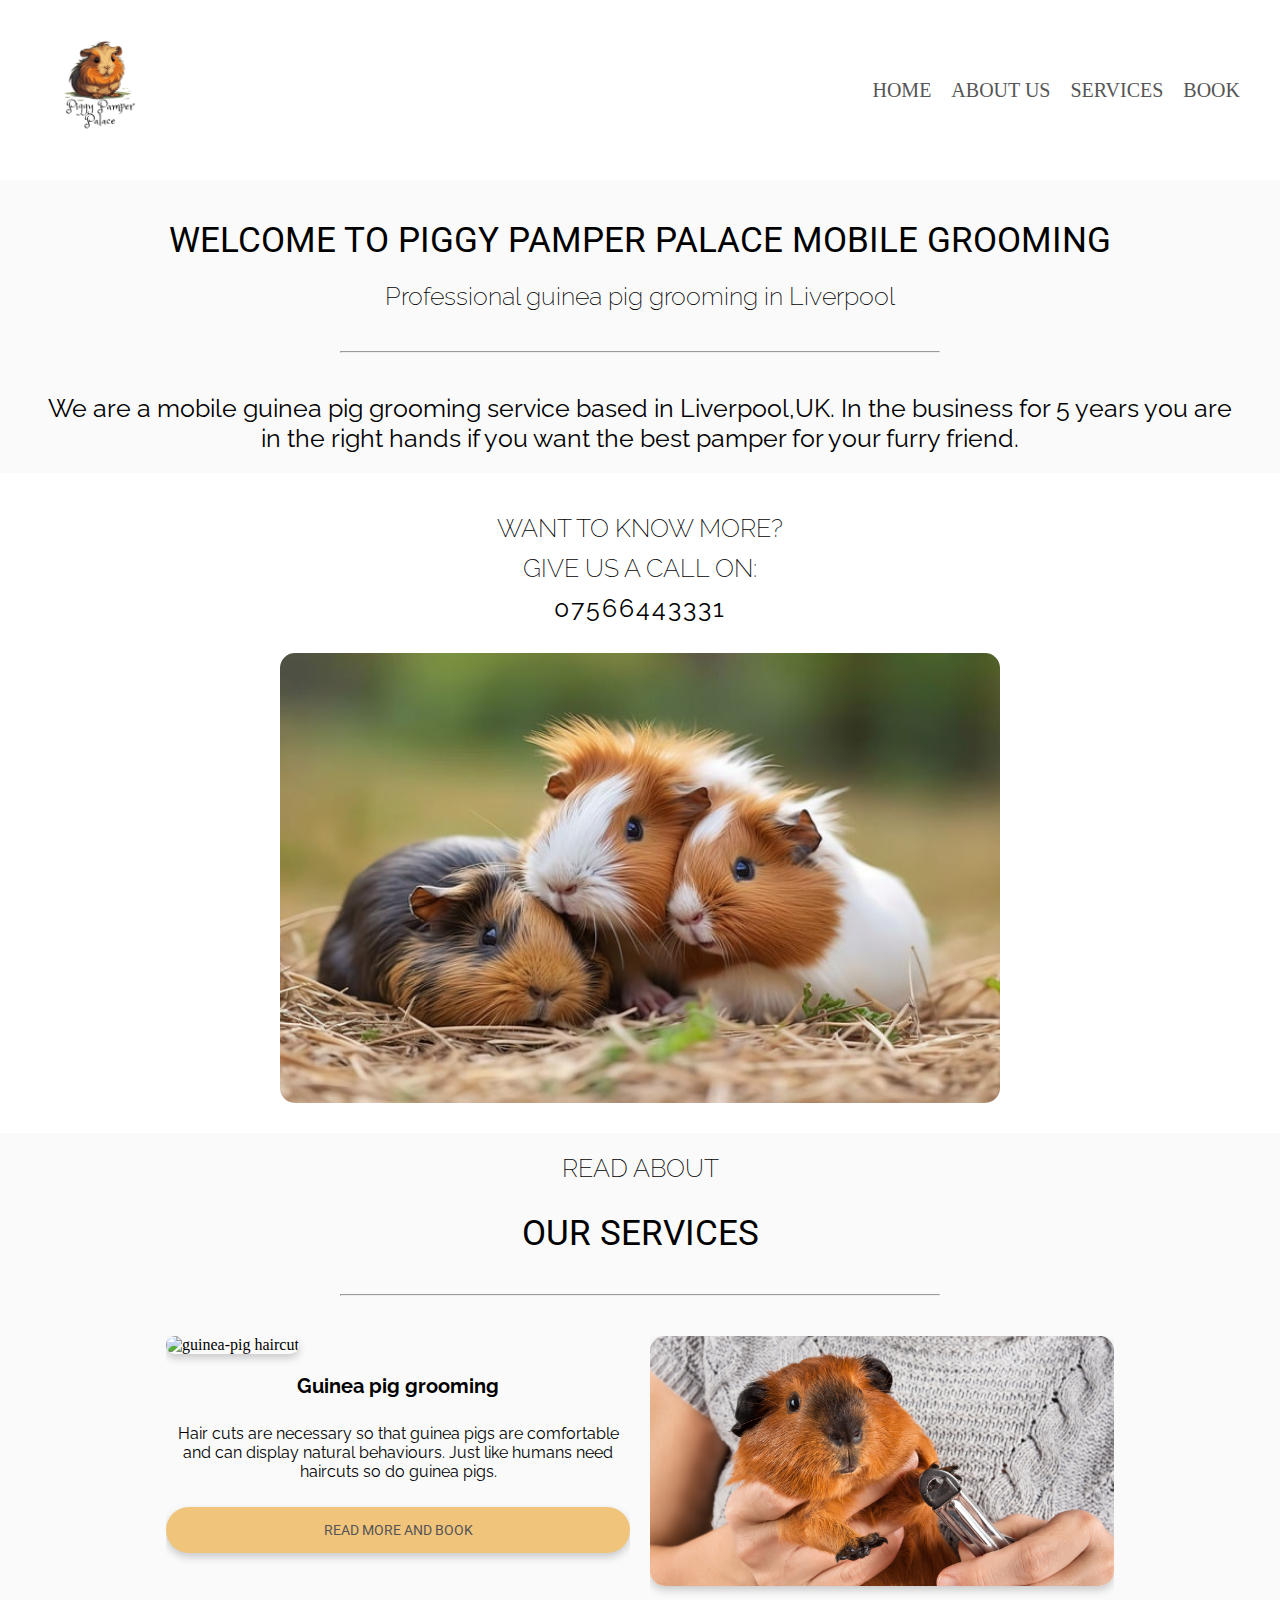
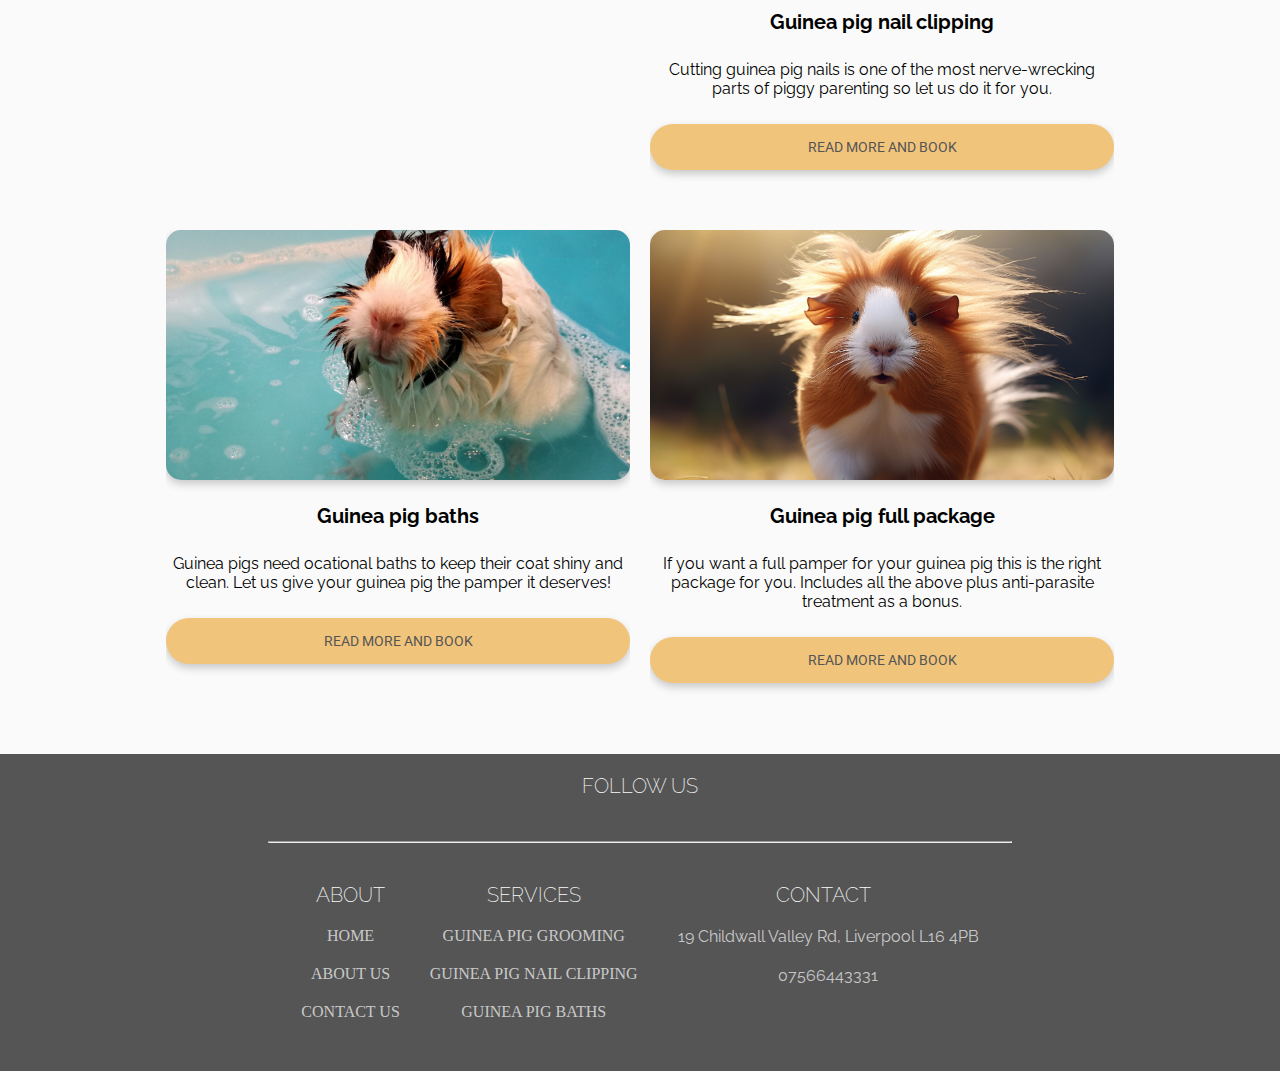
==== commit c5ba44d7: "fix: Renamed card class and changed card heights" ====
--- a/index.html
+++ b/index.html
@@ -60,10 +60,12 @@
       <h1>Our services</h1>
       <hr>
 
-      <div class="card-wrapper">
+      <div class="cards">
 
         <div class="card">
-          <img src="assets/images/gpig-hair.jpeg" class="card-img-top" alt="guinea-pig haircut">
+          <div class="card-img">
+            <img src="assets/images/gpig-hair.jpeg" class="card-img-top" alt="guinea-pig haircut">
+          </div>
           <div class="card-body">
             <h4 class="card-title">Guinea pig grooming</h4>
             <p class="card-text">
@@ -75,7 +77,9 @@
           </div>
         </div>
         <div class="card">
-          <img src="assets/images/gpig-nails.jpeg" class="card-img-top" alt="guinea-pig nail-clipping">
+          <div class="card-img">
+            <img src="assets/images/gpig-nails.jpeg" class="card-img-top" alt="guinea-pig nail-clipping">
+          </div>
           <div class="card-body">
             <h4 class="card-title">Guinea pig nail clipping</h4>
             <p class="card-text">
@@ -88,7 +92,9 @@
 
 
         <div class="card">
-          <img src="assets/images/gpig-bath.png" class="card-img-top" alt="guinea-pig bath">
+          <div class="card-img">
+            <img src="assets/images/gpig-bath.png" class="card-img-top" alt="guinea-pig bath">
+          </div>
           <div class="card-body">
             <h4 class="card-title">Guinea pig baths</h4>
             <p class="card-text">
@@ -100,7 +106,9 @@
           </div>
         </div>
         <div class="card">
-          <img src="assets/images/full-package.jpeg" class="card-img-top" alt="guinea-pig full package">
+          <div class="card-img">
+            <img src="assets/images/full-package.jpeg" class="card-img-top" alt="guinea-pig full package">
+          </div>
           <div class="card-body">
             <h4 class="card-title">Guinea pig full package</h4>
             <p class="card-text">
--- a/assets/css/style.css
+++ b/assets/css/style.css
@@ -143,28 +143,38 @@
   padding-top: 20px;
 }
 
-.card-wrapper {
+.cards {
   justify-content: center;
   display: flex;
   margin-bottom: 30px;
-  gap: 30px;
   max-width: 1200px;
-  flex-wrap: wrap;
+  flex-direction: column;
+  gap: 20px;
 }
 
 .card {
   width: 100%;
-}
-
-.card img,
+  transition: 0.3s;
+}
+
+.card-img img,
 .gpig-baths img,
 .gpig-full-package img {
-  width: 100%;
-  height: 200px;
+  height: 180px;
+  object-fit: cover;
   border-radius: 15px;
-  margin-bottom: 20px;
-  object-fit: cover;
+  width: 100%;
+  margin-bottom: 20px;
   box-shadow: 0 4px 8px 0 rgba(0, 0, 0, 0.2);
+}
+.card:hover {
+  transform: scale(1.05);
+}
+
+.card-body {
+  display: flex;
+  flex-direction: column;
+  gap: 6px;
 }
 
 .card-title {
@@ -201,6 +211,7 @@
   transition: background-color 1s;
   text-transform: uppercase;
   font-size: 14px;
+  width: 100%;
 }
 
 .btn:hover,
@@ -453,18 +464,23 @@
   #about-us p {
     font-size: 25px;
   }
-  .card-wrapper {
+
+  .cards {
+    display: flex;
     flex-direction: row;
-  }
-
-  .card img {
+    padding: 0 20px 0 20px;
+    flex-wrap: wrap;
+    justify-content: center;
+  }
+
+  .card-img img {
+    width: 100%;
     height: 200px;
   }
-
   .card {
-    width: 80%;
-    height: 450px;
-    margin-bottom: 30px;
+    width: 45%;
+    padding: 0;
+    /* margin-bottom: 30px; */
   }
 
   #call-us img,
@@ -492,6 +508,11 @@
     margin: 0 auto;
   }
 
+  /* .btn, */
+  .form-btn {
+    width: 60%;
+  }
+
   .hr-footer {
     width: 60%;
   }
@@ -513,16 +534,20 @@
 
   .card {
     width: 40%;
+    overflow: hidden;
+    height: auto;
+  }
+
+  .card-body {
+    height: 200px;
   }
   .card img {
     height: 250px;
-    width: 100%;
-    object-fit: cover;
   }
 
   #call-us img {
     width: 60%;
-    height: 400px;
+    height: 450px;
   }
 
   .header-wrapper {
@@ -540,10 +565,6 @@
     gap: 30px;
   }
 
-  .btn {
-    width: 60%;
-  }
-
   .form-btn {
     width: 60%;
     display: flex;
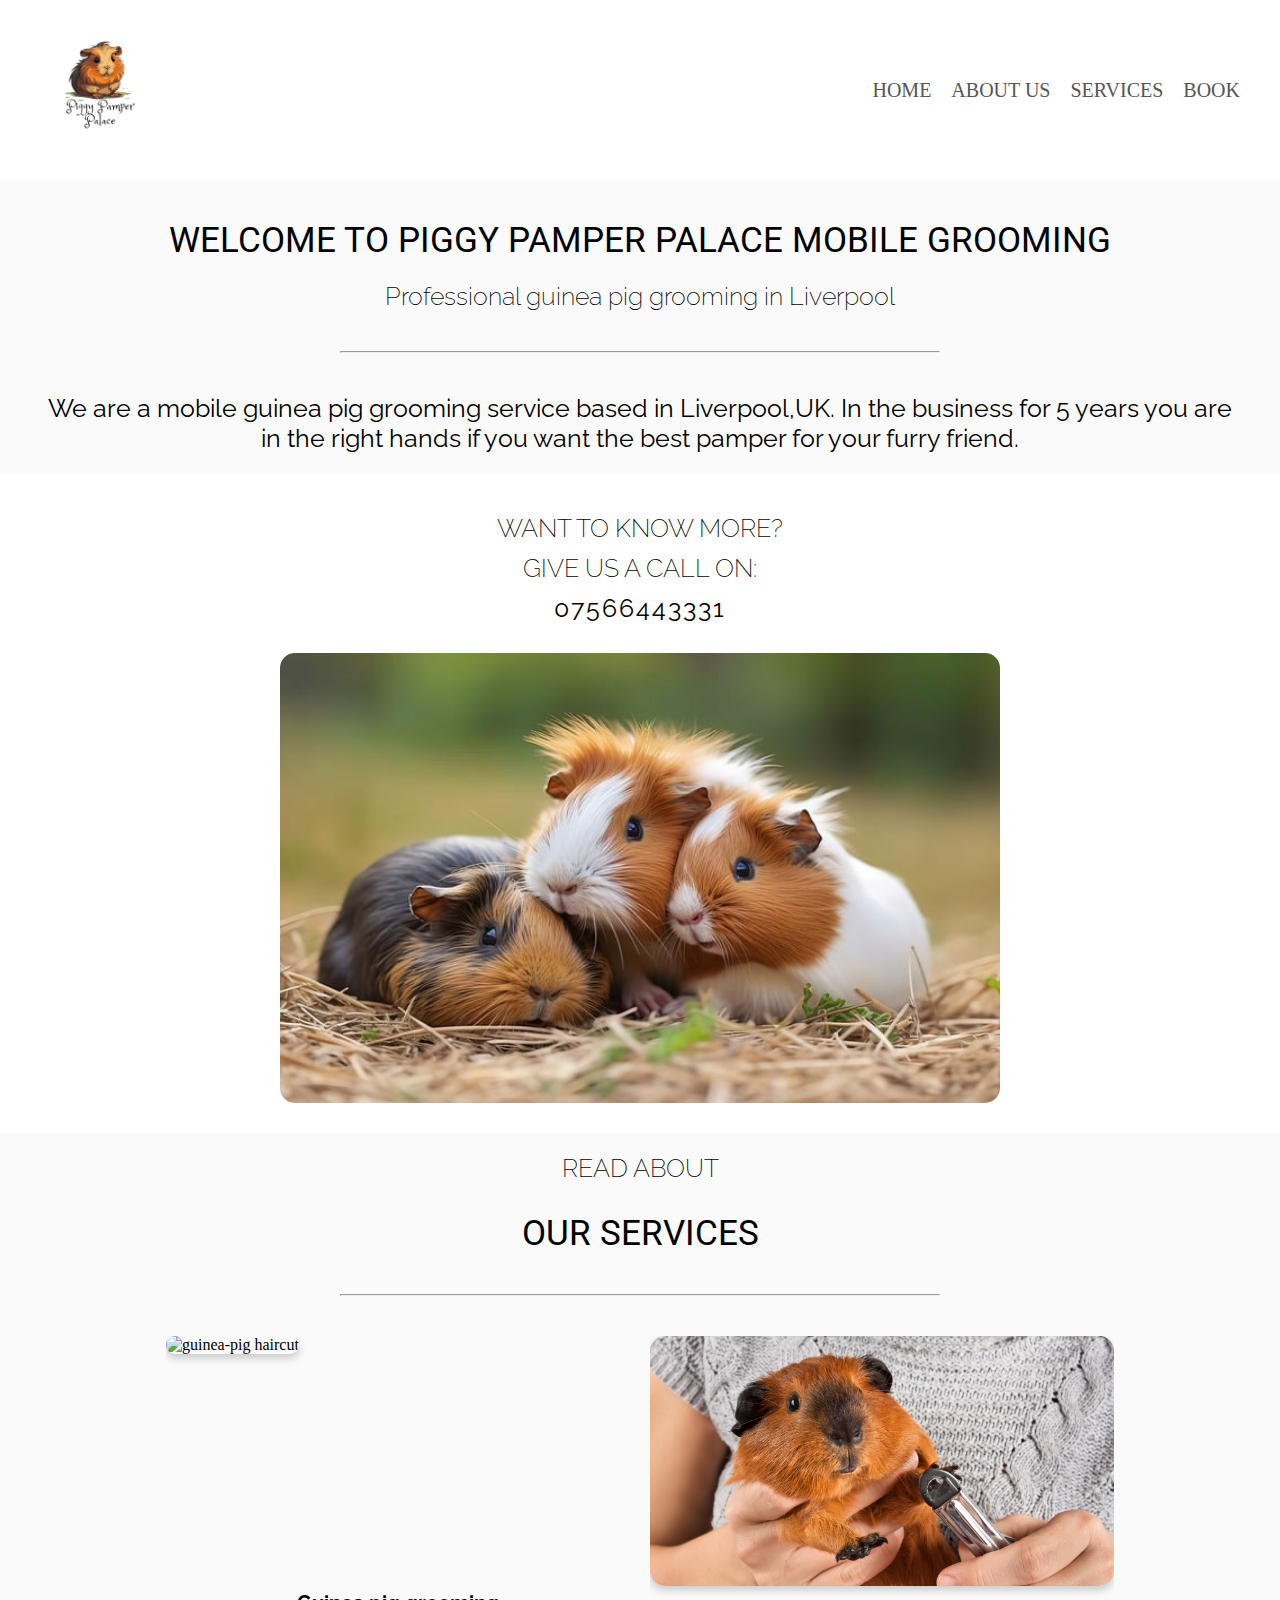
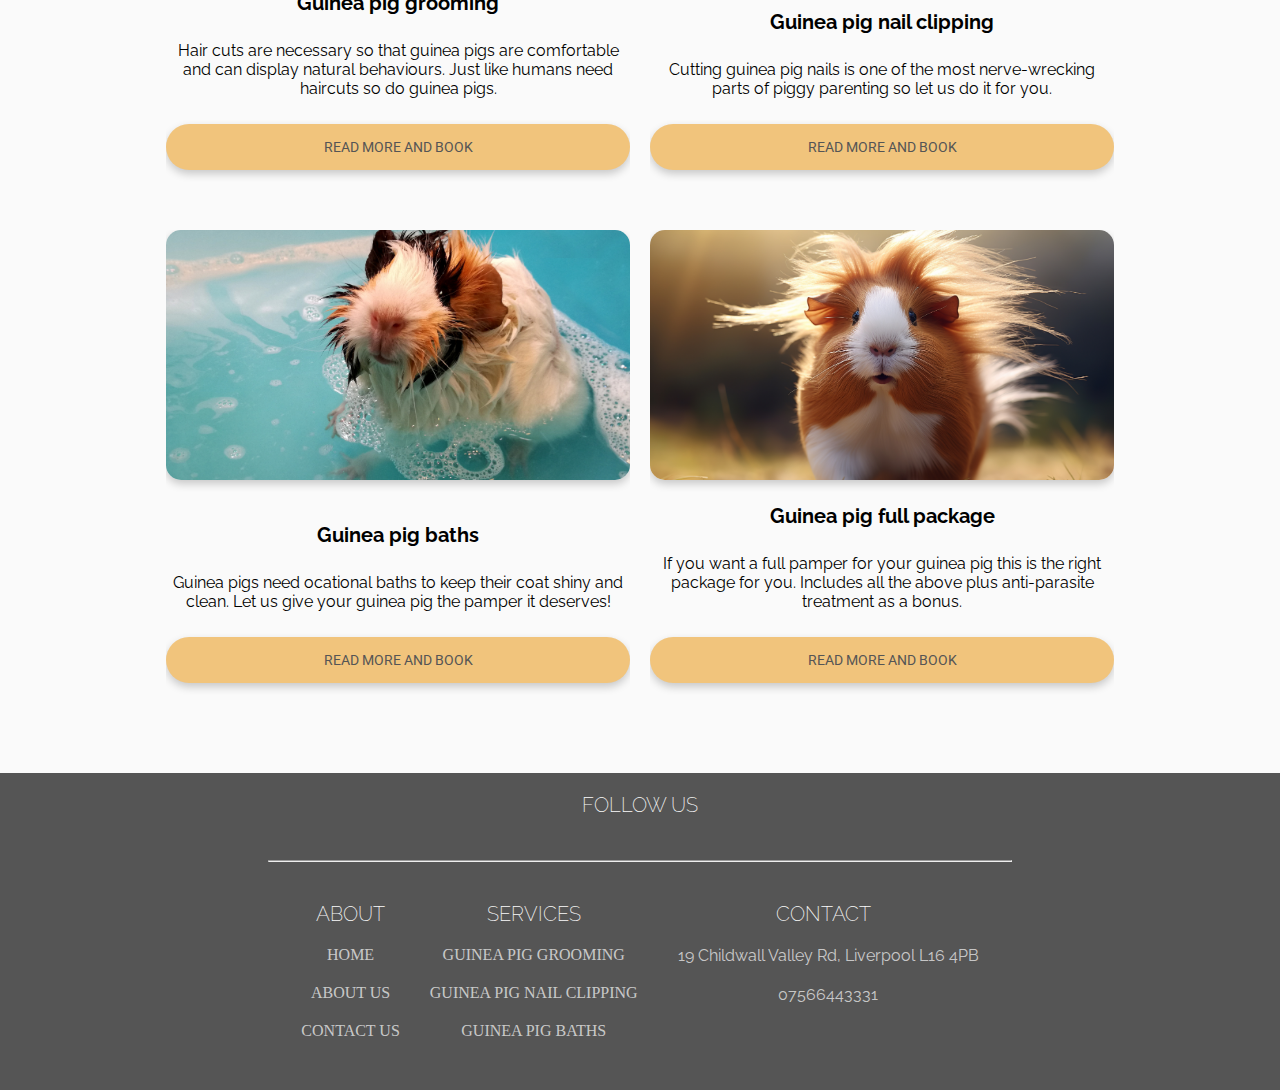
==== commit 34a04d1c: "fix: Changed color on the carousel in the nail clipping page nad fixed the footer to be full lenth" ====
--- a/index.html
+++ b/index.html
@@ -85,6 +85,7 @@
             <p class="card-text">
               Cutting guinea pig nails is one of the most nerve-wrecking
               parts of piggy parenting so let us do it for you.
+
             </p>
             <a href="nail-clipping.html" class="service-link btn">Read more and book</a>
           </div>
--- a/assets/css/style.css
+++ b/assets/css/style.css
@@ -6,6 +6,10 @@
   box-sizing: border-box;
 }
 
+html {
+  scroll-behavior: smooth;
+}
+
 /* ....Header section.... */
 
 h1 {
@@ -155,6 +159,9 @@
 .card {
   width: 100%;
   transition: 0.3s;
+  display: flex;
+  flex-direction: column;
+  justify-content: space-between;
 }
 
 .card-img img,
@@ -479,7 +486,7 @@
   }
   .card {
     width: 45%;
-    padding: 0;
+
     /* margin-bottom: 30px; */
   }
 
@@ -539,7 +546,7 @@
   }
 
   .card-body {
-    height: 200px;
+    /* height: 200px; */
   }
   .card img {
     height: 250px;
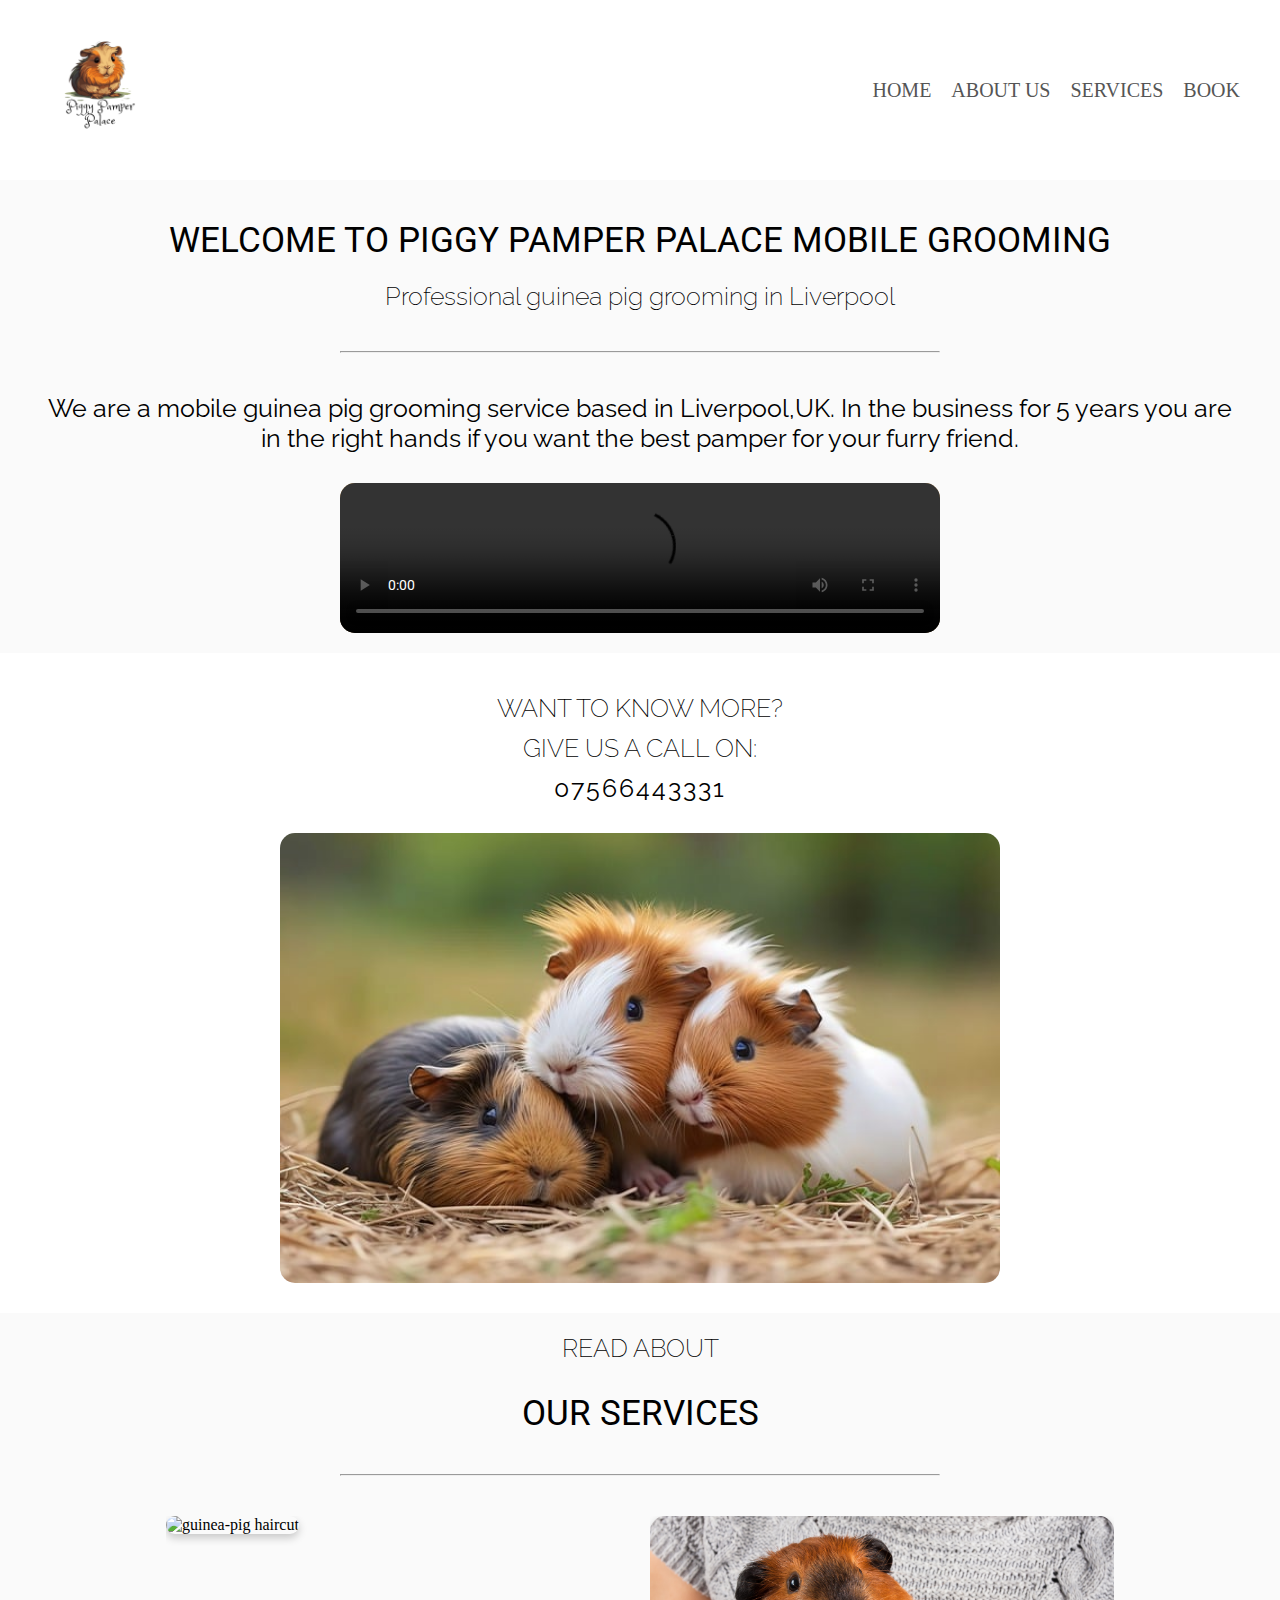
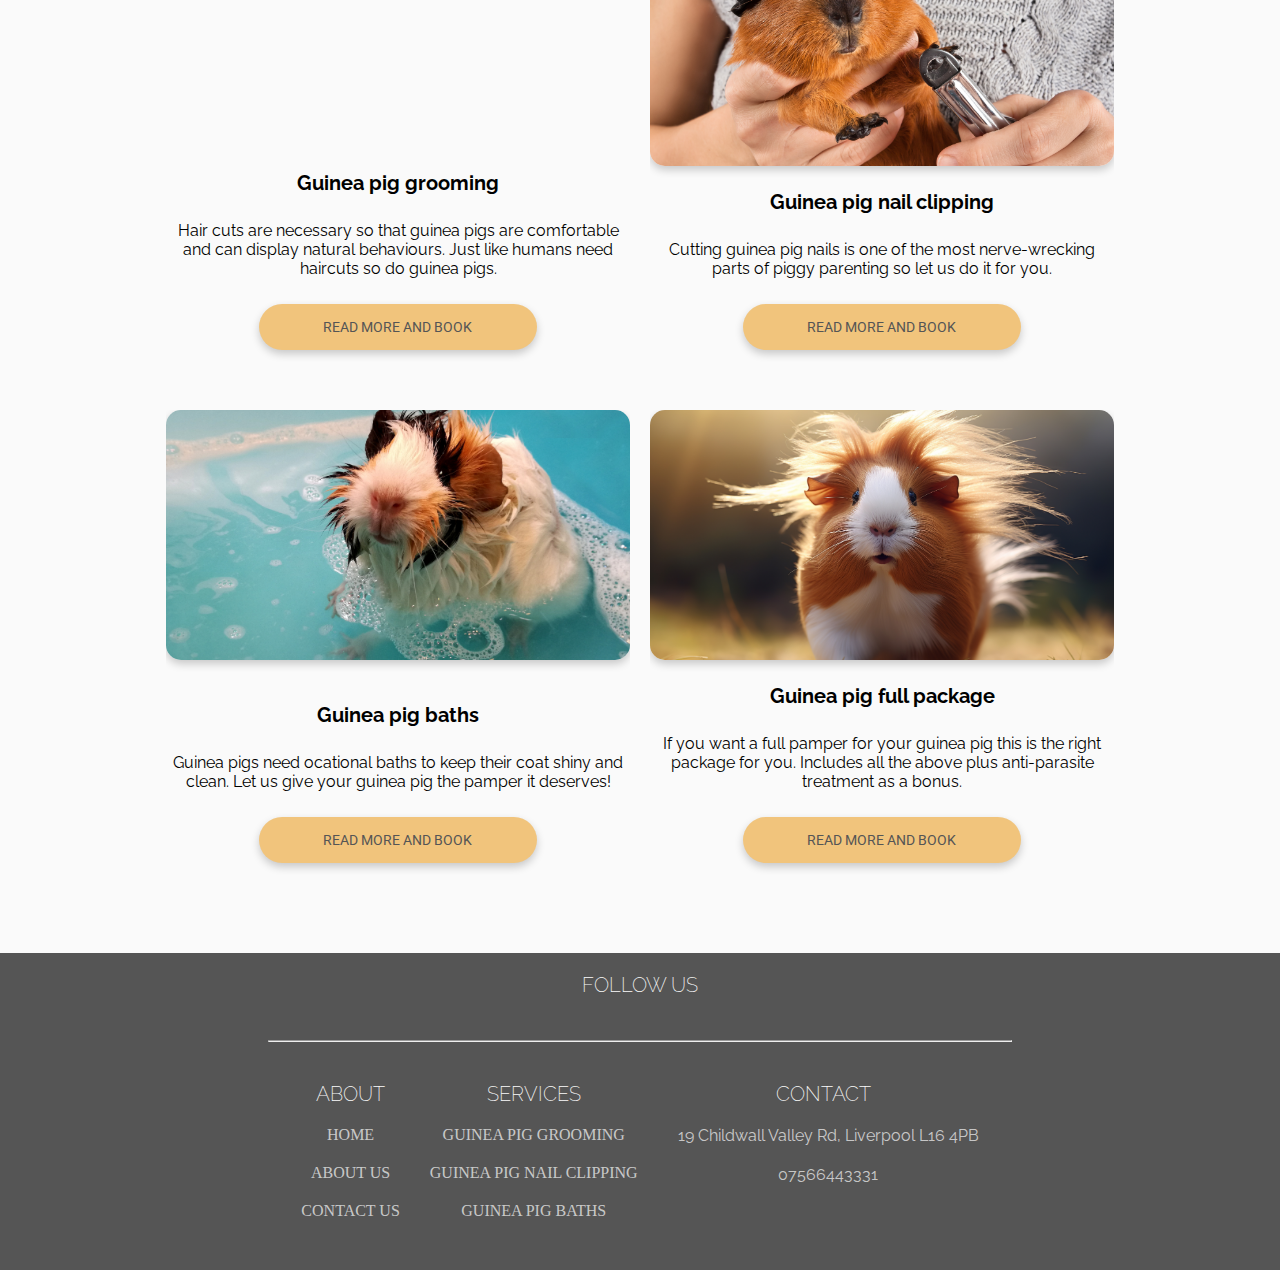
==== commit 77cfb56e: "Feat: Video added to index.html and styled it" ====
--- a/index.html
+++ b/index.html
@@ -43,7 +43,11 @@
         the business for 5 years you are in the right hands if you want the
         best pamper for your furry friend.
       </p>
+      <video class="video" controls>
+        <source src="assets/video/video.mp4" type="video/mp4">
+      </video>
     </div>
+
   </section>
   <section id="call-us">
     <div class="call-us-wrapper">
--- a/assets/css/style.css
+++ b/assets/css/style.css
@@ -22,7 +22,8 @@
   font-family: "Raleway", sans-serif;
 }
 
-.container {
+.container,
+.nail-clipping-container {
   padding: 20px;
   width: 100%;
 }
@@ -46,7 +47,7 @@
 }
 
 .nav-menu li a:hover {
-  color: #f1c47c;
+  color: #e17020;
 }
 
 .nav-link {
@@ -99,6 +100,7 @@
 
 #about-us p {
   text-align: center;
+  margin-bottom: 30px;
 }
 
 /* ....Call us section.... */
@@ -122,6 +124,16 @@
   width: 100%;
   height: 250px;
   border-radius: 15px 15px 0 0;
+}
+
+.video {
+  display: block;
+  margin: 0 auto;
+  border-radius: 15px;
+  background: #e3b370;
+  max-width: 100%;
+  height: auto;
+  border-radius: 15px;
 }
 
 /* ....Our services section .... */
@@ -147,7 +159,8 @@
   padding-top: 20px;
 }
 
-.cards {
+.cards,
+.content-404 {
   justify-content: center;
   display: flex;
   margin-bottom: 30px;
@@ -260,6 +273,7 @@
 
 .hr-footer {
   width: 100%;
+  color: #fafafa !important;
 }
 
 .footer-links {
@@ -369,7 +383,7 @@
   margin: 0 auto;
   max-width: 550px;
   width: 100%;
-  background: white;
+  background: #ffffff;
 }
 .form-label {
   display: block;
@@ -388,7 +402,7 @@
   padding: 12px 24px;
   border-radius: 6px;
   border: 1px solid #e0e0e0;
-  background: white;
+  background: #ffffff;
   font-weight: 500;
   font-size: 16px;
   color: #6b7280;
@@ -444,7 +458,7 @@
   padding: 12px 24px;
   border-radius: 6px;
   border: 1px solid #e0e0e0;
-  background: white;
+  background: #ffffff;
   font-weight: 500;
   font-size: 16px;
   color: #6b7280;
@@ -452,6 +466,10 @@
   resize: none;
 }
 
+.nail-clip-text {
+  padding-top: 20px !important;
+}
+
 /* ....Bath page.... */
 
 .bath-subtitle {
@@ -459,7 +477,39 @@
   margin-bottom: 20px;
 }
 
-/* .... Full package page.... */
+/* .... Confirmation page.... */
+
+.form-confirmation-wrapper {
+  margin: 0 auto;
+  max-width: 550px;
+  width: 100%;
+  background: #ffffff;
+  padding: 15px;
+  height: 100vh;
+}
+
+.form-confirmation-text {
+  text-align: center;
+  margin-bottom: 20px;
+  text-transform: uppercase;
+  font-weight: bold;
+  font-family: "Roboto", sans-serif;
+  font-size: 25px;
+}
+
+/* .... 404 page .... */
+
+.content-404 img {
+  width: 100%;
+  height: 350px;
+  border-radius: 15px;
+  margin-bottom: 20px;
+  box-shadow: 0 4px 8px 0 rgba(0, 0, 0, 0.2);
+}
+.content-404-text {
+  text-align: center;
+  margin-bottom: 20px;
+}
 
 /* ....Media Queries.... */
 
@@ -486,15 +536,16 @@
   }
   .card {
     width: 45%;
-
-    /* margin-bottom: 30px; */
-  }
-
+  }
+
+  .content-404 {
+    margin: 0 auto;
+  }
   #call-us img,
   .grooming-card img,
   .gpig-baths img,
-  .gpig-full-package img {
-    width: 70%;
+  .gpig-full-package img,
+  .content-404 img {
     height: 250px;
     border-radius: 15px;
     display: block;
@@ -503,6 +554,20 @@
     margin-bottom: 30px;
   }
 
+  #call-us img {
+    width: 70%;
+  }
+
+  .content-404 img {
+    width: 70%;
+    height: 350px;
+    border-radius: 15px;
+    display: block;
+    margin-left: auto;
+    margin-right: auto;
+    margin-bottom: 30px;
+  }
+
   .grooming-cards {
     margin: 0 auto;
   }
@@ -511,11 +576,10 @@
   .gpig-full-package,
   .gpig-nail-clipping {
     padding: 20px;
-    width: 50%;
+    width: 60%;
     margin: 0 auto;
   }
 
-  /* .btn, */
   .form-btn {
     width: 60%;
   }
@@ -539,21 +603,34 @@
     margin-bottom: 0;
   }
 
+  .video {
+    width: 50%;
+    max-width: none;
+  }
   .card {
     width: 40%;
     overflow: hidden;
     height: auto;
   }
 
-  .card-body {
-    /* height: 200px; */
-  }
   .card img {
     height: 250px;
   }
 
+  .grooming-card img,
+  .gpig-baths img,
+  .gpig-full-package img {
+    width: 100%;
+    height: 350px;
+  }
+
   #call-us img {
     width: 60%;
+    height: 450px;
+  }
+
+  .content-404 img {
+    width: 50%;
     height: 450px;
   }
 
@@ -572,7 +649,8 @@
     gap: 30px;
   }
 
-  .form-btn {
+  .form-btn,
+  .btn {
     width: 60%;
     display: flex;
     justify-content: center;
